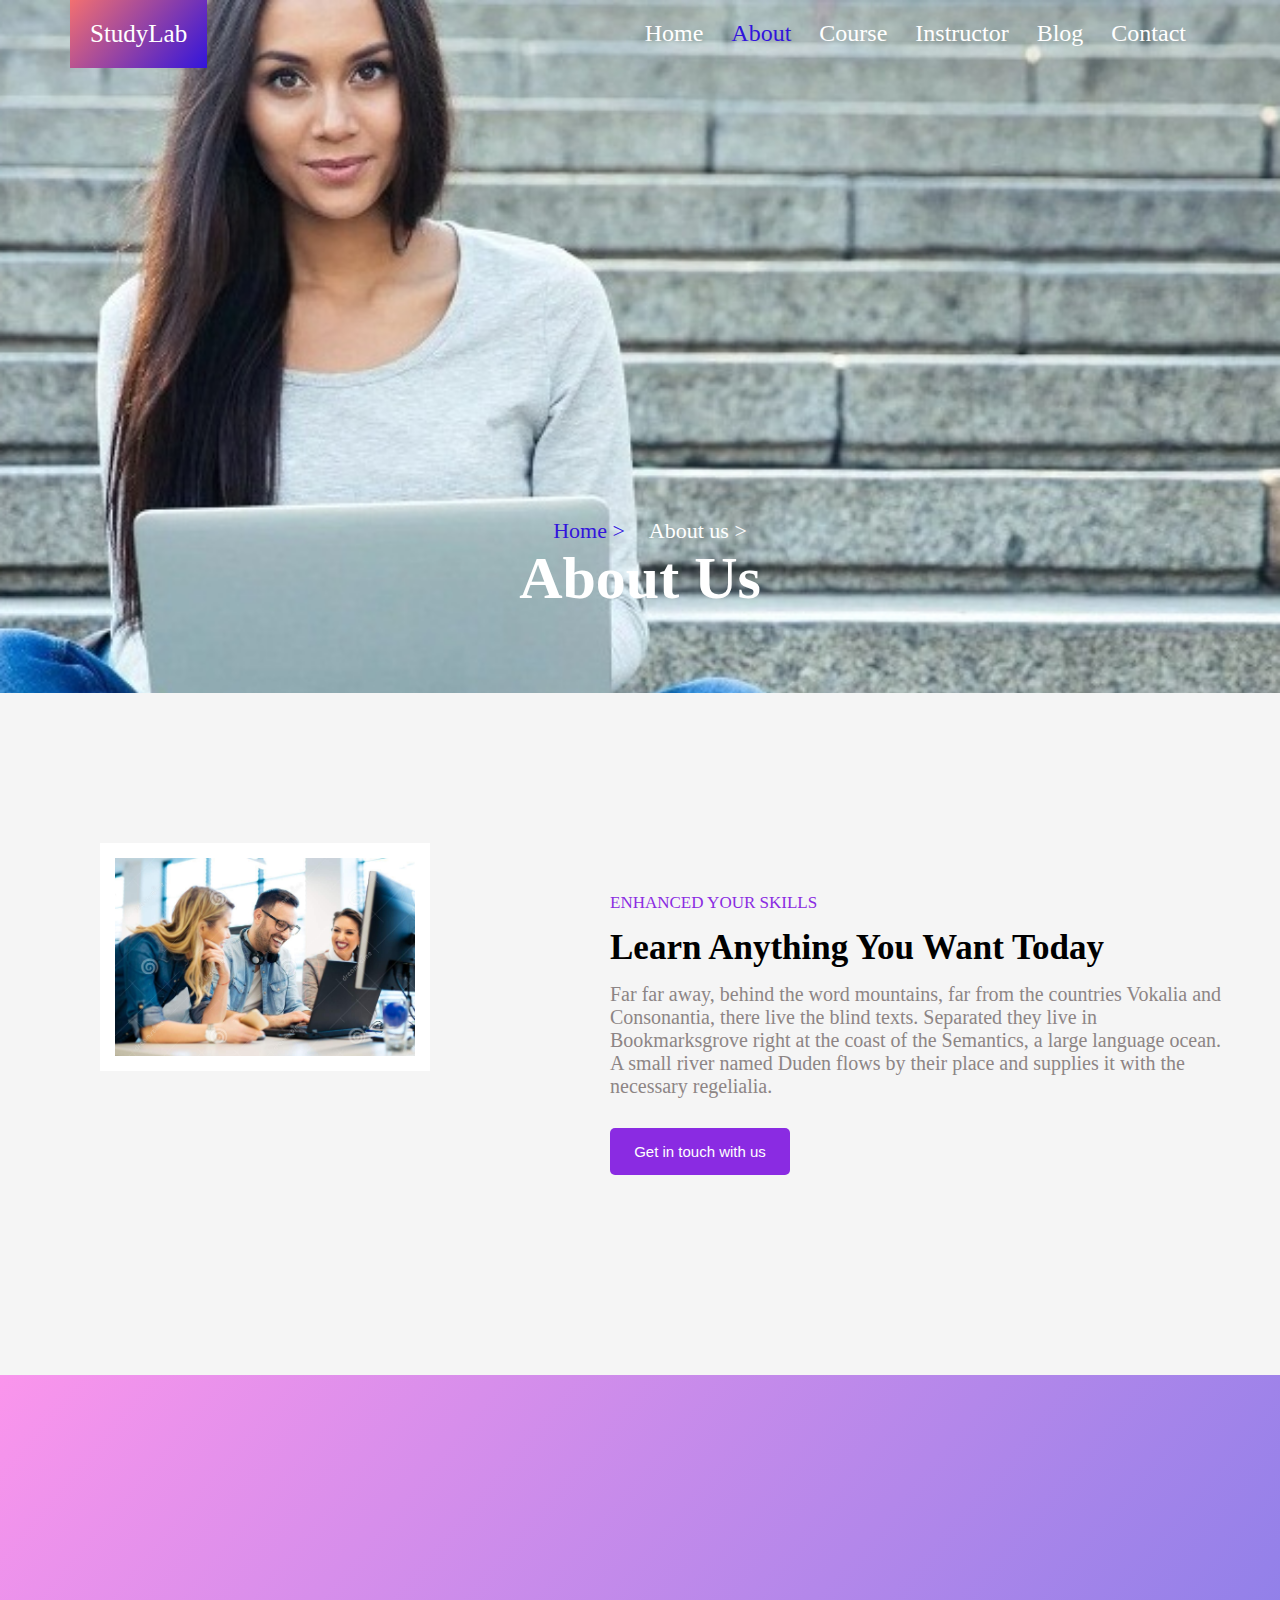
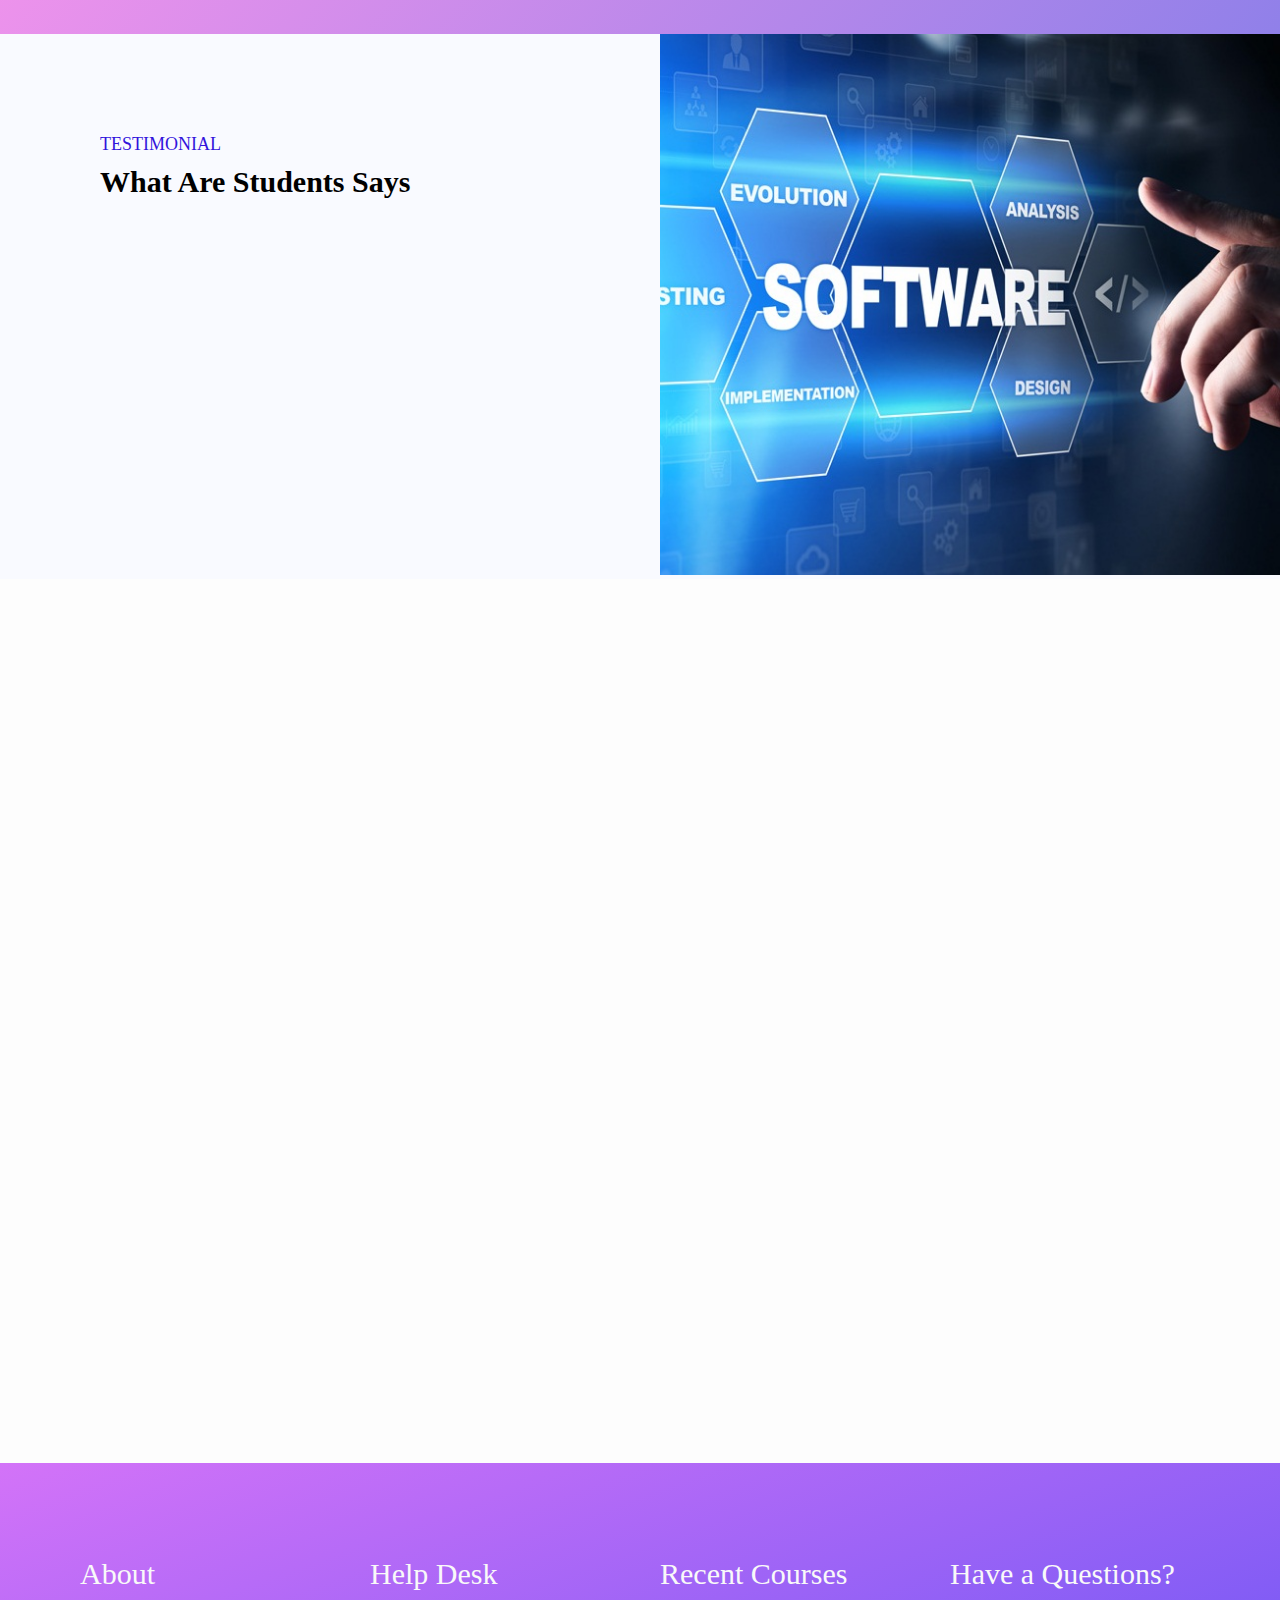
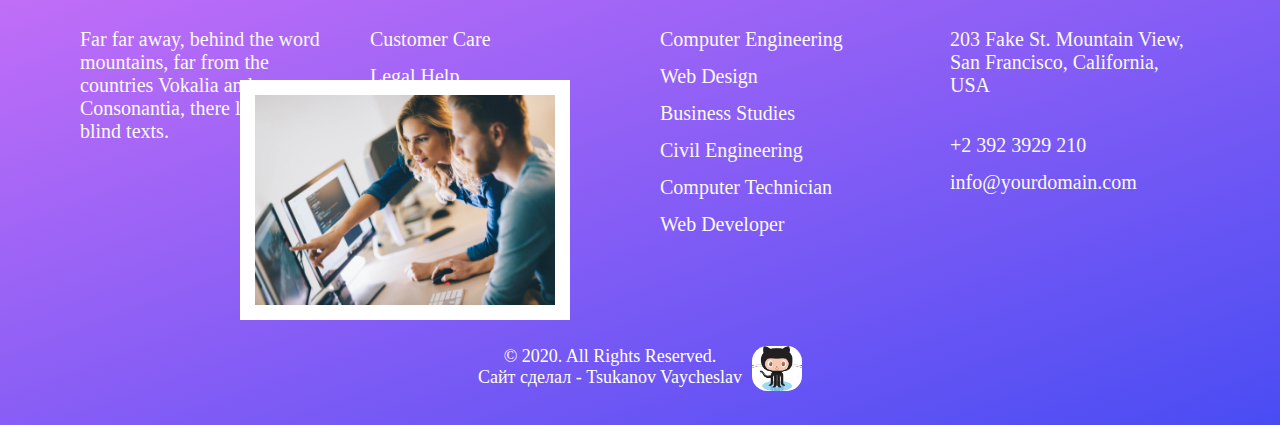
==== About.html @ 478b50ed "Added new sites" ====
<!DOCTYPE html>
<html lang="en" dir="ltr">
	<head>
		<meta charset="utf-8">
		<link href="https://fonts.googleapis.com/css2?family=Fahkwang&family=Roboto&display=swap" rel="stylesheet">
		<link rel="shortcut icon" href="img/SL-logo.png"><!-- icon -->
		<link rel="stylesheet" href="css/animate.min.css">
		<link rel="stylesheet" href="CSS/style.css">
		<title>Сайт - About</title>
	</head>

	<body>
	<main class="container">
		<section class="logo_header">
			<p class="logoStudyLab">StudyLab</p>
			<div class="a_menu">
				<a href="index.html">Home</a>
				<a class="a_menu-home" href="About.html">About</a>
				<a href="#">Course</a>
				<a href="Instructor/instructor.html">Instructor</a>
				<a href="Our Blog.html">Blog</a>
				<a href="Contact.html">Contact</a>
			</div>
		</section>

		<header>
			<div class="logoUs wow fadeInUp"  data-wow-delay="0.1s">
				<div class="about-logo">
					<a class="a_menu-home" href="#">Home ></a>
					<a>About us ></a>
				</div>
				<a class="aboutUs">About Us</a>
			</div>
		</header>
	




		<!-- ENHANCED YOUR SKILLS -->
		<section class="enhance-your-skills-box">
			<div class="enhance-your-skills">
				<img src="img/it1.jpg" alt="">
				<img class="enhance-your-skills-img" src="img/it2.jpg" alt="">
			</div>
			<div class="enhance-your-skills-info wow fadeInUp"  data-wow-delay="0.1s">
				<p class="enhance-your-skills-logo-p">ENHANCED YOUR SKILLS</p>
				<p class="enhance-your-skills-info-bold">Learn Anything You Want Today</p>
				<p class="enhance-your-skills-info-p">Far far away, behind the word mountains, far from the countries Vokalia and Consonantia, there live the blind texts. Separated they live in Bookmarksgrove right at the coast of the Semantics, a large language ocean. A small river named Duden flows by their place and supplies it with the necessary regelialia.</p>
				<button class="enhance-your-skills-butt">Get in touch with us</button>
			</div>
		</section>

		<!-- IT-sphere-information -->
		<section class="IT-sphere-information">
			<div class="wow fadeInUp"  data-wow-delay="0.1s">
				<p class="IT-sphere-information-pBold">400</p>
				<p class="IT-sphere-information-pBold2">ONLINE COURSES</p>
			</div>
			<div class="wow fadeInUp"  data-wow-delay="0.3s">
				<p class="IT-sphere-information-pBold">4,500</p>
				<p class="IT-sphere-information-pBold2">STUDENTS ENROLLED</p>
			</div>
			<div class="wow fadeInUp"  data-wow-delay="0.5s">
				<p class="IT-sphere-information-pBold">1,200</p>
				<p class="IT-sphere-information-pBold2">EXPERTS INSTRUCTORS</p>
			</div>
			<div class="wow fadeInUp"  data-wow-delay="0.7s">
				<p class="IT-sphere-information-pBold">300</p>
				<p class="IT-sphere-information-pBold2">HOURS CONTENT</p>
			</div>
		</section>

		<!-- TESTIMONIAL -->
		<section class="what-Are-Students-Says-box">
			<div class="what-Are-Students-Says1">
				<p class="IT-sphere1">TESTIMONIAL</p>
				<p class="IT-sphere2">What Are Students Says</p>
			</div>
			<div class="what-Are-Students-Says2">
				<img src="img/software.png" alt="software">
			</div>
		</section>

		<!-- <section class="WELCOME-img-box">
			<div class="WELCOME-img">
				<img class="WELCOME-img-big" src="img/WELCOME-img.png" alt="WELCOME-img">
				<img class="WELCOME-img-mini" src="img/WELCOME-img-mini.png" alt="WELCOME-img">
				
				<div class="WELCOME-block-p">
					<p class="WELCOME-block-p-bold">WE ARE STUDYLAB AN ONLINE LEARNING CENTER</p>
					<p>We can manage your dream building A small river named Duden flows by their place</p>
					<button class="Enroll-New">Enroll New</button>
				</div>
			</div>
		</section> -->

		<!-- WELCOME TO STUDYLAB -->
		<section class="welcome-to-studylab-box"> 
			<div class="welcome-to-studylab studylab1 wow fadeInUp"  data-wow-delay="0.1s">
				<p class="IT-sphere1">WELCOME TO STUDYLAB</p>
				<p class="IT-sphere2">We Are StudyLab An Online Learning Center</p>
				
				<p class="color-p study-p">A small river named Duden flows by their place and supplies it with the necessary regelialia. It is a paradisematic country, in which roasted parts of sentences fly into your mouth.</p>
				<p class="color-p study-p">Far far away, behind the word mountains, far from the countries Vokalia and Consonantia, there live the blind texts. Separated they live in Bookmarksgrove right at the coast of the Semantics, a large language ocean.</p>
				 
				<div class="welcome-to-studylab-img-p">
					<img src="img/it2.jpg" alt="">
					<p>Learn anything from StudyLab, Watch video</p>
				</div>
			</div>
			<div class="welcome-to-studylab-cards">
				<div class="studylab-card wow fadeInUp"  data-wow-delay="0.2s">
					<img src="img/studylab-card-icon1.png" alt="">
					<p class="studylab-card-bold">Top Quality Content</p>
					<p class="studylab-card-p">A small river named Duden flows by their place and supplies</p>
				</div>
				<div class="studylab-card wow fadeInUp"  data-wow-delay="0.2s">
					<img src="img/studylab-card-icon2.png" alt="">
					<p class="studylab-card-bold">Highly Skilled Instructor</p>
					<p class="studylab-card-p">A small river named Duden flows by their place and supplies</p>
				</div>
				<div class="studylab-card wow fadeInUp"  data-wow-delay="0.4s">
					<img src="img/studylab-card-icon3.png" alt="">
					<p class="studylab-card-bold">World Class & Quiz</p>
					<p class="studylab-card-p">A small river named Duden flows by their place and supplies</p>
				</div>
				<div class="studylab-card wow fadeInUp"  data-wow-delay="0.4s">
					<img src="img/studylab-card-icon4.png" alt="">
					<p class="studylab-card-bold">Get Certified</p>
					<p class="studylab-card-p">A small river named Duden flows by their place and supplies</p>
				</div>
			</div>
		</section>

		<footer>
			<section class="footer-box">
				<div class="footer-box-menu">
					<p class="footer-menu-text">About</p><br>
					<p>Far far away, behind the word mountains, far from the countries Vokalia and Consonantia, there live the blind texts.</p>
					<div class="social-links">
						<a href="#" class="social-link wow fadeInUp"  data-wow-delay="0.1s"><img src="img/twitter.svg" alt="twitter"></a>
						<a href="#" class="social-link wow fadeInUp"  data-wow-delay="0.2s" target="_blank"><img src="img/facebook.svg" alt="fb"></a>
						<a href="#" class="social-link wow fadeInUp"  data-wow-delay="0.3s"><img src="img/instagram.svg" alt="instagram"></a>
					</div>
				</div>
				<div class="footer-box-menu">
					<p class="footer-menu-text">Help Desk</p><br>
					<a href="#"><p>Customer Care</p></a>
					<a href="#"><p>Legal Help</p></a>
					<a href="#"><p>Services</p></a>
					<a href="#"><p>Privacy and Policy</p></a>
					<a href="#"><p>Refund Policy</p></a>
					<a href="#"><p>Call Us</p></a>
				</div>

				<div class="footer-box-menu">
					<p class="footer-menu-text">Recent Courses</p><br>
					<a href="#"><p>Computer Engineering</p></a>
					<a href="#"><p>Web Design</p></a>
					<a href="#"><p>Business Studies</p></a>
					<a href="#"><p>Civil Engineering</p></a>
					<a href="#"><p>Computer Technician</p></a>
					<a href="#"><p>Web Developer</p></a>
				</div>
			
				<div class="footer-box-menu">
					<p class="footer-menu-text">Have a Questions?</p><br>
					<p>203 Fake St. Mountain View, San Francisco, California, USA</p><br>
					<a href="#"><p>+2 392 3929 210</p></a>
					<a href="#"><p>info@yourdomain.com</p></a>
				</div>
			</section>
			
			<div class="foot">
                <p>
                        © 2020. All Rights Reserved. <br> Сайт сделал - Tsukanov Vaycheslav
                </p>
                <a href="https://github.com/TsukanovVaycheslav/Website-Software-StudyLab.git" target="_blank" title="Cсылка на GitHub">
                    <img src="img/GitHub.png" alt="GitHub" width="50px">
                </a>
            </div>
		</footer> 
	</main>	
	<script src="wow.min.js"></script>
	<script>
		new WOW().init();
	</script>
	 


	</body>
</html>
---- CSS/style.css ----
* {
  margin: 0px;
  padding: 0px;
}
/* --- About, Course, Instructor, Blog, Contact--- */
header {
  text-align: center;
}

.logoUs {
  margin: auto;
  padding: 450px 0px 80px 0px;
}
.about-logo a{
  font-size: 22px;
  margin-left: 20px;
}

.aboutUs {
  font-size: 60px;
  font-weight: 800;
}

.toggle-box {
  padding: 100px 0px 0px 0px;
}

.toggle-p-color {
  background: rgb(97, 97, 235) !important;
  color: #fff;
}
.toggle p{
  text-align: center;
  transition: 0.5s;
}
.toggle p:hover {
  background: linear-gradient(130deg, #f37070, #3214dc); /*градиент*/
  color: #fff;
  cursor: pointer;
}
.toggle p{
  width: 20px;
  font-size: 18px;
  padding: 10px;
  border-radius:  50%;
  display: inline-block;
  background: rgb(248, 248, 248);
  border: solid 2px #e9e5e5;
}
/* ----------------------------- */


body {
  margin: 0px;
  padding: 0px;
  background: url(logo.jpg) no-repeat center center fixed;
  -webkit-background-size: cover;
  -moz-background-size: cover;
  -o-background-size: cover;
  background-size: cover;
}

.container {
  max-width: 1500px;
  margin: auto;
}

h1 {
  font-size: 70px;
  font-family: 'Fahkwang', sans-serif;
  font-family: 'Roboto', sans-serif;
}
a {
  text-decoration: none;
  color: #fff;
}
b {
  font-size: 20px;
}

.color-p {
  color: #8d8585;
}

.logoStudyLab {
  padding: 30px;
  font-size: 28px;
  background: linear-gradient(130deg, #f37070, #3214dc); /*градиент*/
  color: #fff;
}

.a_menu {
  margin-top: 20px;
}
.a_menu a { 
  font-size: 27px;
  margin-right: 20px;
  color: #fff;
}

.a_menu-home {
  color: #3214dc !important;
}
.a_menu-home:hover {
  color: #fff !important;
}
.logo_header {
  margin: 0px 70px;
  display: flex;
  justify-content: space-between;
  /* position: fixed; */
}

header {
  display: flex;
  justify-content: space-between;
  color: #fff;
  margin: 0px 70px;
}

.header-info {
  margin-top: 70px;
  text-align: left;
}

.header-p {
  font-size: 30px;
  font-family: 'Fahkwang', sans-serif;
  font-family: 'Roboto', sans-serif;
  padding: 22px 0px;
}

button { 
  padding: 18px;
  width: 140px;
  font-size: 18px;
  border-radius: 5px;
  border: 0;
  cursor: pointer;
}

.Our-Course-butt {
  background: #3214dc;
  color: #fff;
}


.form-to-fill {
  border-radius: 20px;
  background: #Fff;
  width: 35%;
  padding: 50px;
  box-shadow: 0 0 10px rgba(70, 66, 66, 0.5);
}


.Register-Now {
  color: #3214dc !important;
  font-size: 25px;
  padding: 15px;
  font-family: sans-serif;
}
.form-to-fill-mini p {
  color: #b9a5a5;
  padding-top: 20px;
}

.input {
  padding: 20px 10px;
  width: 80%;
  border-radius: 20px;
  border: 0;
  font-size: 18px;
}

.link-p {
  font-size: 20px; 
  display: flex;
}
.entrance-btn {
  background: #3214dc;
  color: #fff;
  padding: 20px;
  border-radius: 20px;
  margin-top: 15px;
  cursor: pointer;
  font-size: 20px;
}



/* ---Browse Online Course Category---------- */
.IT-sphere-box {
  padding: 140px 0px;
  background: #fff;
  text-align: center;
  color: #000;
}
.IT-sphere1 {
  font-size: 25px;
  color: #3214dc;
}
.IT-sphere2 { 
  font-size: 40px;
  font-weight: bold;
  padding-top: 10px;
}

.IT-sphere-img {
  display: flex;
  justify-content: space-around;

  /* flex-direction: row;
  flex-wrap: wrap; */
}

.IT-sphere-img img{
  width: 220px;
  border-radius: 50%;
  padding: 80px 0px;
}


.See-All-Course-btn {
  background: #f006e4;
  color: #fff;
  font-size: 25px;
  width: 230px;
  cursor: pointer;
}

/* ----Pick Your Course--------- */
.IT-sphere-box-cards {
  padding: 100px 0px;
  background:#f9faff;
  text-align: center;
  color: #000;
}
.sphere-cards {
  margin-top: 50px;
  display: flex;
  justify-content: space-around;
 
  flex-direction: row;
  flex-wrap: wrap;
}
.IT-sphere-card {
  margin: 20px;
  width: 450px;
  background: rgb(255, 255, 255);
  box-shadow: 0 0 10px rgba(129, 118, 118, 0.5);
  cursor: pointer;
}
.IT-sphere-card img {
  width: 450px;
  height: 300px;
}
.Software-p { 
  color: rgb(255, 255, 255);
  margin-top: -45px !important;
  margin-left: 25px !important;
  font-size: 40px !important;
}
.IT-sphere-card p {
  margin: 40px 10px;
  font-size: 40px;
  text-align: left;
}
.IT-sphere-card-p {
  font-size: 25px !important;
  margin: 20px 10px;
  color: #8d8585;
}

.IT-sphere-price {
  display: flex;
  justify-content: space-between;
  padding: 0px 20px;
}
/* -------IT-sphere-information-- */
.IT-sphere-information {
  padding-top: 100px;
  padding-bottom: 100px;
  display: flex;
  justify-content: space-around;

  flex-direction: row;
  flex-wrap: wrap;

  background: linear-gradient(130deg, #fa95ec, #9080e9); /* градиент */
}

.IT-sphere-information-pBold {
  font-size: 55px;
  font-weight: bold;
  color: #fff;
}

.IT-sphere-information-pBold2 {
  font-size: 25px;
  font-weight: bold;
  color: #fff;
  padding-top: 10px;
}
/* -------------------- */

/* ------enhance your skills-------------- */
.enhance-your-skills-box {
  padding: 150px 50px 340px 100px;
  display: flex;
  justify-content: space-between;
  background: whitesmoke;
  /* flex-direction: row;
  flex-wrap: wrap; */
}
.enhance-your-skills img {
  width: 500px;
  border: solid 15px #fff;
}

.enhance-your-skills-img {
  position: absolute;
  left: 15pc;
  right: 0;
  top: 255pc;
  bottom: 0;
}

.enhance-your-skills-info {
  padding: 80px 0px 0px 180px;
}

.enhance-your-skills-logo-p {
  color: blueviolet; 
  font-size: 30px;
}

.enhance-your-skills-info-bold {
  font-weight: bold;
  font-size: 45px;
  padding: 15px 0px;
}
.enhance-your-skills-info-p {
  color: #8d8585;
  font-size: 30px;
}

.enhance-your-skills-butt {
  margin-top: 70px;
  background: blueviolet;
  width: 280px;
  color: #fff;
  font-size: 25px;
}

/* -------what-Are-Students-Says------/////------- */
.what-Are-Students-Says-box {
  display: flex;
  justify-content: space-between;
  background: #f9faff;
  /* flex-direction: row;
  flex-wrap: wrap; */
}

.what-Are-Students-Says1  {
  width: 50%;
  padding: 100px 50px 0px 100px;
}

.what-Are-Students-Says2  {
  width: 50%;
  text-align: right;

}

.what-Are-Students-Says2 img {
  width: 620px;
}

/* -------welcome-to-studylab------------- */
.WELCOME-img-box {
  background: rgb(253, 253, 253);
  padding: 100px 50px 0px 50px;
}
.WELCOME-img { 
  text-align: center;
  width: 100%; 
}
.WELCOME-img img {
  margin: auto;
}


.WELCOME-img-big {
  display: block;
}

.WELCOME-img-mini {
  display: none;
}

.WELCOME-block-p-bold { 
  font-weight: bold;
  font-size: 25px;
  padding-bottom: 10px;
}

.WELCOME-block-p { border: solid 3px rgb(37, 255, 30);
  font-size: 25px;
  color: #fff;
  position: absolute;
  top: 340pc;
  left: 21pc;
}
.Enroll-New {
  margin-top: 20px;
  background: cornflowerblue;
  color: #fff;
  width: 200px;
  font-size: 25px;
}

.welcome-to-studylab-box {
  padding: 150px 50px 100px 50px;
  display: flex;
  justify-content: space-between;
  background: rgb(253, 253, 253);
  /* flex-direction: row;
  flex-wrap: wrap; */
}

.welcome-to-studylab {
  width: 50%;
}
.studylab1 {
  padding-top: 70px;
}
.study-p {
  margin-top: 15px;
  font-size: 28px;
}

.welcome-to-studylab-img-p {
  display: flex;
  margin-top: 30px;
}
.welcome-to-studylab-img-p img {
  width: 200px;
}
.welcome-to-studylab-img-p p { 
  margin-top: 35px;
  font-size: 30px;
  margin-left: 30px;
}

.welcome-to-studylab-cards {
  width: 60%;
  padding-left: 30px;
  display: flex;
  justify-content: space-between;
  flex-direction: row;
  flex-wrap: wrap;
}

.studylab-card {
  margin-bottom: 20px;
  padding: 20px;
  width: 35%;
  background: #fff;
  box-shadow: 0 0 5px rgba(70, 66, 66, 0.2);
}

.studylab-card img{
  width: 100px;
  border-radius: 50%;
}
.studylab-card-bold {
  font-weight: bold;
  font-size: 28px;
}
.studylab-card-p {
  padding-top: 20px;
  padding-bottom: 50px;
  font-size: 30px;
  color: #8d8585;
}

/* -----------OUR BLOG--------- */
.our-blog-text {
  padding: 10px;
  text-align: left;
}
.our-blog-text div {
  padding-left: 10px;
}
.our-blog {
  font-size: 30px !important;
  color: #b9a5a5;
}
.our-blog-Read-more {
  margin-bottom: 20px;
  width: 200px;
  font-size: 25px;
  background: violet;
  color: #f9faff;
}

/* -------------- */
/* footer */
footer {

  background: linear-gradient(160deg, #d373f8, #494cf3); /*градиент*/
}
.footer-box { 
  padding: 80px;
  display: flex;
  justify-content: space-between;
  /* flex-direction: row;
  flex-wrap: wrap; */
  color: #f7f7f7;
}

.footer-box-menu {
  font-size: 30px;
  width: 250px;
  /* display: flex;
  justify-content: space-between; */
  flex-direction: row;
  flex-wrap: wrap;
}

.social-links {
  padding-top: 30px;
}

.social-link {
  padding: 25px;
  border-radius: 50%;
  background: #17a2b8;
}
.footer-menu-text {
  font-size: 25px;
  color: #fff;
}

.footer-box-menu p {
  margin-top: 20px;
}


.foot  {
  text-align: center;
  display: flex;
  justify-content: center;
  /* background: #000; */
  padding: 30px;
  color: #fff;
}
.foot p {
  font-size: 25px;
}
.foot a img {
  border-radius: 15px;
  margin-left: 20px;
}


/* ------------------------------ */





@media(max-width: 1300px) {
  .container {
    max-width: 1300px;
    margin: auto;
  }
  
h1 {
  font-size: 40px;
  font-family: 'Fahkwang', sans-serif;
  font-family: 'Roboto', sans-serif;
}

b {
  font-size: 20px;
}


.logoStudyLab {
  padding: 20px;
  font-size: 25px;
  background: linear-gradient(130deg, #f37070, #3214dc); /*градиент*/
  color: #fff;
}

.a_menu {
  margin-top: 20px;
}
.a_menu a {
  font-size: 24px;
  margin-right: 24px;
  color: #fff;
}

.logo_header { 
  margin: 0px 70px;
  display: flex;
  justify-content: space-between;
  /* position: fixed; */
}

header {
  display: flex;
  justify-content: space-between;
  color: #fff;
  margin: 0px 70px;
}

.header-info {
  margin-top: 100px;
}

.header-p {
  font-size: 20px;
  font-family: 'Fahkwang', sans-serif;
  font-family: 'Roboto', sans-serif;
  padding: 20px 20px 0px 0px;
}

button { 
  padding: 15px;
  width: 120px;
  font-size: 15px;
  border-radius: 5px;
  border: 0;
  cursor: pointer;
}

.Our-Course-butt {
  margin-top: 20px;
  background: #3214dc;
  color: #fff;
}

.entrance-btn {
  padding: 15px;
  margin: 40px 0px 30px 0px;
}

.form-to-fill { 
  margin-top: 30px;
  border-radius: 20px;
  background: #Fff;
  width: 35%;
  padding: 20px;
  box-shadow: 0 0 10px rgba(70, 66, 66, 0.5);
}

.input {
  font-size: 15px;
}
.form-to-fill-mini p {
  color: #b9a5a5;
  padding-top: 10px;
}

/* ------------------- */

/* ---Browse Online Course Category---------- */
.IT-sphere-box { 
  padding: 140px 0px; 
  background: #fff;
  text-align: center;
  color: #000;
}
.IT-sphere1 {
  font-size: 18px;
  color: #3214dc;
}
.IT-sphere2 { 
  font-size: 30px;
  font-weight: bold;
  padding-top: 10px;
}

.IT-sphere-img {
  display: flex;
  justify-content: space-around;

  /* flex-direction: row;
  flex-wrap: wrap; */
}

.IT-sphere-img img{
  width: 180px;
  border-radius: 50%;
  padding: 80px 0px;
}


.See-All-Course-btn {
  background: #f006e4;
  color: #fff;
  font-size: 20px;
  width: 200px;
  cursor: pointer;
}

/* ----Pick Your Course--------- */
.IT-sphere-box-cards {
  padding: 80px 0px;
  background:#f9faff;
  text-align: center;
  color: #000;
}
.sphere-cards {
  margin-top: 50px;
  display: flex;
  justify-content: space-around;
 
  flex-direction: row;
  flex-wrap: wrap;
}
.IT-sphere-card {
  margin: 20px;
  width: 350px;
  background: rgb(255, 255, 255);
  box-shadow: 0 0 10px rgba(129, 118, 118, 0.5);
  cursor: pointer;
}
.IT-sphere-card img {
  width: 350px;
  height: 200px;
}
.Software-p { 
  color: rgb(255, 255, 255);
  margin-top: -35px !important;
  margin-left: 25px !important;
  font-size: 30px !important;
}
.IT-sphere-card p {
  margin: 20px 10px;
  font-size: 20px;
  text-align: left;
}
.IT-sphere-card-p {
  font-size: 14px !important;
  margin: 10px;
  color: #8d8585; 
}

.IT-sphere-price {
  display: flex;
  justify-content: space-between;
  padding: 0px 20px;
  
}
.IT-sphere-price p {
  font-size: 20px;
}

/* -------IT-sphere-information-- */
.IT-sphere-information {
  padding: 100px 50px 100px 50px;
  display: flex;
  justify-content: space-around;

  flex-direction: row;
  flex-wrap: wrap;

  background: linear-gradient(130deg, #fa95ec, #9080e9); /* градиент */
}

.IT-sphere-information-pBold {
  font-size: 25px;
  font-weight: bold;
  color: #fff;
}

.IT-sphere-information-pBold2 {
  font-size: 18px;
  font-weight: bold;
  color: #fff;
  padding-top: 10px;
}
/* -------------------- */

/* ------enhance your skills-------------- */
.enhance-your-skills-box {
  padding: 150px 50px 200px 100px;
  display: flex;
  justify-content: space-between;
  background: whitesmoke;
  /* flex-direction: row;
  flex-wrap: wrap; */
}
.enhance-your-skills img {
  width: 300px;
  border: solid 15px #fff;
}

.enhance-your-skills-img {
  position: absolute;
  left: 15pc;
  right: 0;
  top: 205pc;
  bottom: 0;
}

.enhance-your-skills-info {
  padding: 50px 0px 0px 180px;
}

.enhance-your-skills-logo-p {
  color: blueviolet; 
  font-size: 17px;
}

.enhance-your-skills-info-bold {
  font-weight: bold;
  font-size: 35px;
  padding: 15px 0px;
}
.enhance-your-skills-info-p {
  color: #8d8585;
  font-size: 20px;
}

.enhance-your-skills-butt {
  margin-top: 30px;
  background: blueviolet;
  width: 180px;
  color: #fff;
  font-size: 15px;
}

/* -------what-Are-Students-Says-------///////------ */
.what-Are-Students-Says-box {
  display: flex;
  justify-content: space-between;
  background: #f9faff;
  /* flex-direction: row;
  flex-wrap: wrap; */
}

.what-Are-Students-Says1  {
  width: 50%;
  padding: 100px 50px 0px 100px;
}

.what-Are-Students-Says2  {
  width: 50%;
  text-align: right;

}

.what-Are-Students-Says2 img {
  width: 620px;
}
/* ////////////// */


/* -------welcome-to-studylab------------- */
.WELCOME-img-box {
  background: rgb(253, 253, 253);
  padding: 100px 50px 0px 50px;
}
.WELCOME-img { 
  text-align: center;
  width: 100%;
}

.WELCOME-img-big {
  display: block;
}

.WELCOME-img-mini {
  display: none;
}

.WELCOME-block-p-bold { 
  font-weight: bold;
  font-size: 20px;
  padding-bottom: 10px;
}

.WELCOME-block-p {border: solid 3px rgb(225, 228, 46);
  font-size: 20px;
  color: #fff;
  position: absolute;
  top: 272pc;
  left: 19pc;
}
.Enroll-New {
  margin-top: 20px;
  background: cornflowerblue;
  color: #fff;
  width: 180px;
  font-size: 15px;
}

.welcome-to-studylab-box {
  padding: 150px 50px 100px 50px;
  display: flex;
  justify-content: space-between;
  background: rgb(253, 253, 253);
  /* flex-direction: row;
  flex-wrap: wrap; */
}

.welcome-to-studylab {
  width: 50%;
}
.studylab1 {
  padding-top: 70px;
}
.study-p {
  margin-top: 15px;
  font-size: 20px;
}

.welcome-to-studylab-img-p {
  display: flex;
  margin-top: 20px;
}
.welcome-to-studylab-img-p img {
  width: 150px;
}
.welcome-to-studylab-img-p p { 
  margin-top: 35px;
  font-size: 20px;
  margin-left: 30px;
}

.welcome-to-studylab-cards {
  width: 60%;
  padding-left: 30px;
  display: flex;
  justify-content: space-between;
  flex-direction: row;
  flex-wrap: wrap;
}

.studylab-card {
  margin-bottom: 40px;
  padding: 20px;
  width: 35%;
  background: #fff;
  box-shadow: 0 0 5px rgba(70, 66, 66, 0.2);
}

.studylab-card img{
  width: 50px;
  border-radius: 50%;
}
.studylab-card-bold {
  padding-top: 20px;
  font-weight: bold;
  font-size: 20px;
}
.studylab-card-p {
  padding-top: 20px;
  padding-bottom: 50px;
  font-size: 20px;
  color: #8d8585;
}

/* -----------OUR BLOG--------- */
.our-blog-text {
  padding: 20px;
  text-align: left;
}
.our-blog-text div {
  padding-left: 10px;
}
.our-blog {
  font-size: 20px !important;
  color: #b9a5a5;
}
.our-blog-Read-more {
  width: 140px;
  font-size: 15px;
  background: violet;
  color: #f9faff;
}

/* -------------- */
/* footer */
footer {
  background: linear-gradient(160deg, #d373f8, #494cf3); /*градиент*/
}
.footer-box { 
  padding: 80px;
  display: flex;
  justify-content: space-between;
  /* flex-direction: row;
  flex-wrap: wrap; */
  color: #f7f7f7;
}

.footer-box-menu {
  font-size: 20px;
  width: 250px; 
  /* display: flex;
  justify-content: space-between; */
  flex-direction: row;
  flex-wrap: wrap;
}

.social-links {
  padding-top: 30px;
}

.social-link {
  padding: 18px;
  border-radius: 50%;
  background: #17a2b8;
}
.footer-menu-text {
  font-size: 30px;
  color: #fff;
}

.footer-box-menu p {
  margin-top: 14px;
  color: #f9f9f9;
}


.foot  {
  text-align: center;
  display: flex;
  justify-content: center;
  /* background: #000; */
  padding: 30px;
  color: #fff;
}
.foot p {
  font-size: 18px;
}
.foot a img {
  border-radius: 15px;
  margin-left: 10px;
}

}


/* Мобильные устройства */
@media(max-width: 991px) {

  body {
    margin: 0px;
    padding: 0px;
    background: url(logo-mini.jpg)
    no-repeat center center fixed;
    -webkit-background-size: cover;
    -moz-background-size: cover;
    -o-background-size: cover;
    background-size: cover;
  }

  
  .container {
    max-width: 991px;
    margin: auto; 
  }
  
  h1 {
    font-size: 85px;
    font-family: 'Fahkwang', sans-serif;
    font-family: 'Roboto', sans-serif;
  }

  .logoStudyLab {
    padding: 30px;
    font-size: 28px;
    background: linear-gradient(130deg, #f37070, #3214dc); /*градиент*/
    color: #fff;
  }
  
  .a_menu { 
    display: none;
    margin-top: 20px;
  }
  
  
  header {
    /* display: flex;
    justify-content: space-between; */
    flex-direction: row;
    flex-wrap: wrap;
    width: 90%;
    color: #fff;
    margin: 0px 70px;
  }
  
  .header-info { 
    margin-top: 600px;
    margin-bottom: 600px;
  }
  
  .header-p {
    font-size: 60px;
    font-family: 'Fahkwang', sans-serif;
    font-family: 'Roboto', sans-serif;
    padding: 52px 0px;
  }
  
  button {
    margin: 100px 0px 0px 10px;
    padding: 40px;
    width: 350px;
    font-size: 45px;
    border-radius: 5px;
    border: 0;
    cursor: pointer;
  }
  
  .Our-Course-butt {
    background: #3214dc;
    color: #fff;
  }
  
  
  .form-to-fill { 
    margin-bottom: 50px;
    border-radius: 20px;
    background: #Fff;
    width: 90%;
    height: 100%;
    padding: 30px; 
    box-shadow: 0 0 10px rgba(70, 66, 66, 0.5);
  }
 
  .Register-Now {
    color: #3214dc !important;
    font-size: 75px;
    padding: 35px;
    font-family: sans-serif;
  }
  .form-to-fill-mini p {
    color: #b9a5a5;
    padding-top: 50px;
    font-size: 50px;
  }
  
  .input {
    padding: 50px 10px;
    width: 100%;
    border-radius: 40px;
    border: 0;
    font-size: 60px;
  }
  
  .link-p {
    font-size: 50px; 
    display: flex;
  }
  .entrance-btn {
    background: #3214dc;
    color: #fff;
    padding: 30px;
    border-radius: 20px;
    margin-top: 15px;
    cursor: pointer;
    font-size: 50px;
  }
  
  
  
  /* ---Browse Online Course Category---------- */
  .IT-sphere-box {
    padding: 100px 0px;
    background: #fff;
    text-align: center;
    color: #000;
  }
  .IT-sphere1 {
    font-size: 25px;
    color: #3214dc;
  }
  .IT-sphere2 { 
    font-size: 75px;
    font-weight: bold;
    padding-top: 10px;
  }
  
  .IT-sphere-img {
    /* display: flex;
    justify-content: space-around; */
  
    flex-direction: row;
    flex-wrap: wrap;
  }
  
  .IT-sphere-img img{
    width: 520px;
    border-radius: 50%;
    padding: 80px 0px;
  }
  
  
  .See-All-Course-btn {
    background: #f006e4;
    color: #fff;
    font-size: 45px;
    width: 400px;
    cursor: pointer;
  }
  
  /* ----Pick Your Course--------- */
  .IT-sphere-box-cards {
    padding: 100px 0px;
    background:#f9faff;
    text-align: center;
    color: #000;
  }
  .sphere-cards {
    margin-top: 50px;
    /* display: flex;
    justify-content: space-around; */
   
    flex-direction: row;
    flex-wrap: wrap;
  }
  .IT-sphere-card {
    margin: 20px;
    width: 750px;
    background: rgb(255, 255, 255);
    box-shadow: 0 0 10px rgba(129, 118, 118, 0.5);
    cursor: pointer;
  }
  .IT-sphere-card img {
    width: 750px;
    height: 500px;
  }
  .Software-p { 
    color: rgb(255, 255, 255);
    margin-top: -65px !important;
    margin-left: 35px !important;
    font-size: 60px !important;
  }
  .IT-sphere-card p {
    margin: 40px 10px;
    font-size: 50px;
    text-align: left;
  }
  .IT-sphere-card-p {
    font-size: 35px !important;
    margin: 20px 10px;
    color: #8d8585;
  }
  
  .IT-sphere-price {
    display: flex;
    justify-content: space-between;
    padding: 0px 20px;
  }
  /* -------IT-sphere-information-- */
  .IT-sphere-information {
    padding-top: 100px;
    padding-bottom: 100px;
    /* display: flex;
    justify-content: space-around; */
    text-align: center;
    flex-direction: row;
    flex-wrap: wrap;
  
    background: linear-gradient(130deg, #fa95ec, #9080e9); /* градиент */
  }
  .IT-sphere-information div {
    width: 600px;
    padding-top: 30px;
  }
  
  .IT-sphere-information-pBold {
    font-size: 75px;
    font-weight: bold;
    color: #fff;
  }
  
  .IT-sphere-information-pBold2 {
    font-size: 35px;
    font-weight: bold;
    color: #fff;
    padding-top: 10px;
  }
  /* -------------------- */
  
  /* ------enhance your skills-------------- */
  .enhance-your-skills-box {
    padding: 100px 50px 100px 50px;
    /* display: flex;
    justify-content: space-between; */
    background: whitesmoke; 
    flex-direction: row;
    flex-wrap: wrap;
  }
  .enhance-your-skills img {
    width: 500px;
    border: solid 15px #fff;
  }
  
  .enhance-your-skills-img {
    position: absolute;
    left: 24pc;
    right: 0;
    top: 1013pc;
    bottom: 0;
  }
  
  .enhance-your-skills-info {
    padding: 360px 0px 0px 0px;
  }
  
  .enhance-your-skills-logo-p {
    color: blueviolet; 
    font-size: 40px;
  }
  
  .enhance-your-skills-info-bold {
    font-weight: bold;
    font-size: 55px;
    padding: 15px 0px;
  }
  .enhance-your-skills-info-p {
    color: #8d8585;
    font-size: 40px;
  }
  
  .enhance-your-skills-butt {
    margin-top: 70px;
    background: blueviolet;
    width: 350px;
    color: #fff;
    font-size: 30px;
  }
  
  /* -------what-Are-Students-Says------/////------- */
  .what-Are-Students-Says-box {
    /* display: flex;
    justify-content: space-between; */
    background: #f9faff;
    flex-direction: row;
    flex-wrap: wrap;
  }
  
  .what-Are-Students-Says1  {
    width: 100%;
    padding: 100px 50px 0px 100px;
  }
  .what-Are-Students-Says1 p {
    font-size: 70px;
  }
  
  .what-Are-Students-Says2  {
    width: 0%;
    text-align: center;
  
  }
  
  .what-Are-Students-Says2 img {
    display: none;
    width: 520px;
  }
  
  /* -------welcome-to-studylab------------- */
  .WELCOME-img-box {
    background: rgb(253, 253, 253);
    padding: 100px 50px 0px 50px;
  }
  .WELCOME-img img{
    text-align: center;
    width: 100%; 
  }
  
  .WELCOME-img-big {
    display: none;
  }

  .WELCOME-img-mini {
    display: block;
  }
  .WELCOME-block-p-bold { 
    font-weight: bold;
    font-size: 25px;
    padding-bottom: 10px;
  }
  
  .WELCOME-block-p {
    width: 830px;
    font-size: 22px; border: solid 3px rgb(248, 13, 197);
    color: #fff;
    position: absolute;
    top: 1130pc;
    left: 5pc;
  }
  .Enroll-New {
    margin-top: 30px;
    background: cornflowerblue;
    color: #fff;
    width: 200px;
    font-size: 24px;
  }
  
  .welcome-to-studylab-box {
    padding: 150px 50px 100px 50px;
    /* display: flex;
    justify-content: space-between; */
    background: rgb(253, 253, 253);
    flex-direction: row;
    flex-wrap: wrap;
  }
  
  .welcome-to-studylab {
    width: 100%;
  }
  .studylab1 {
    padding-top: 70px;
  }
  .study-p {
    margin-top: 20px;
    font-size: 50px;
  }
  
  .welcome-to-studylab-img-p {
    display: flex;
    margin-top: 50px;
  }
  .welcome-to-studylab-img-p img {
    width: 250px;
  }
  .welcome-to-studylab-img-p p { 
    margin-top: 45px;
    font-size: 50px;
    margin-left: 30px;
  }
  
  .welcome-to-studylab-cards {
    width: 100%;
    padding-left: 0px;
    /* display: flex;
    justify-content: space-between; */
    flex-direction: row;
    flex-wrap: wrap;
  }
  
  .studylab-card {
    margin: 50px 0px 50px 0px;
    padding: 20px;
    width: 100%;
    background: #fff;
    box-shadow: 0 0 5px rgba(70, 66, 66, 0.2);
  }
  
  .studylab-card img{
    width: 150px;
    border-radius: 50%;
  }
  .studylab-card-bold {
    font-weight: bold;
    font-size: 50px;
  }
  .studylab-card-p {
    padding-top: 30px;
    padding-bottom: 50px;
    font-size: 50px;
    color: #8d8585; 
  }
  
  /* -----------OUR BLOG--------- */
  .our-blog-text {
    padding: 10px;
    text-align: left;
  }
  .our-blog-text div {
    padding-left: 10px; 
  }
  .our-blog {
    font-size: 60px !important;
    color: #b9a5a5;
  }
  .our-blog-Read-more {
    margin: auto;
    margin-bottom: 20px;
    width: 400px;
    font-size: 40px;
    background: violet;
    color: #f9faff;
  }
  
  /* -------------- */
  /* footer */
  footer {
  
    background: linear-gradient(160deg, #d373f8, #494cf3); /*градиент*/
  }
  .footer-box {
    padding: 80px;
    display: flex;
    justify-content: space-between;
    flex-direction: row;
    flex-wrap: wrap;
    color: #f7f7f7;
  }
  
  .footer-menu-text {
    font-size: 60px;
    color: #fff;
  }

  .footer-box-menu {
    margin-top: 80px;
    font-size: 40px;
    width: 650px;
    /* display: flex;
    justify-content: space-between; */
    flex-direction: row;
    flex-wrap: wrap;
  }
  
  .social-links {
    padding-top: 30px;
  }
  
  .social-link {
    padding: 25px;
    border-radius: 50%;
    background: #17a2b8;
  }

  
  .foot  {
    text-align: center;
    display: flex;
    justify-content: center;
    /* background: #000; */
    padding: 30px;
    color: #fff;
  }
  .foot p {
    font-size: 35px;
  }
  .foot a img {
    border-radius: 15px;
    margin-left: 25px;
    width: 90px;
  }
  

}
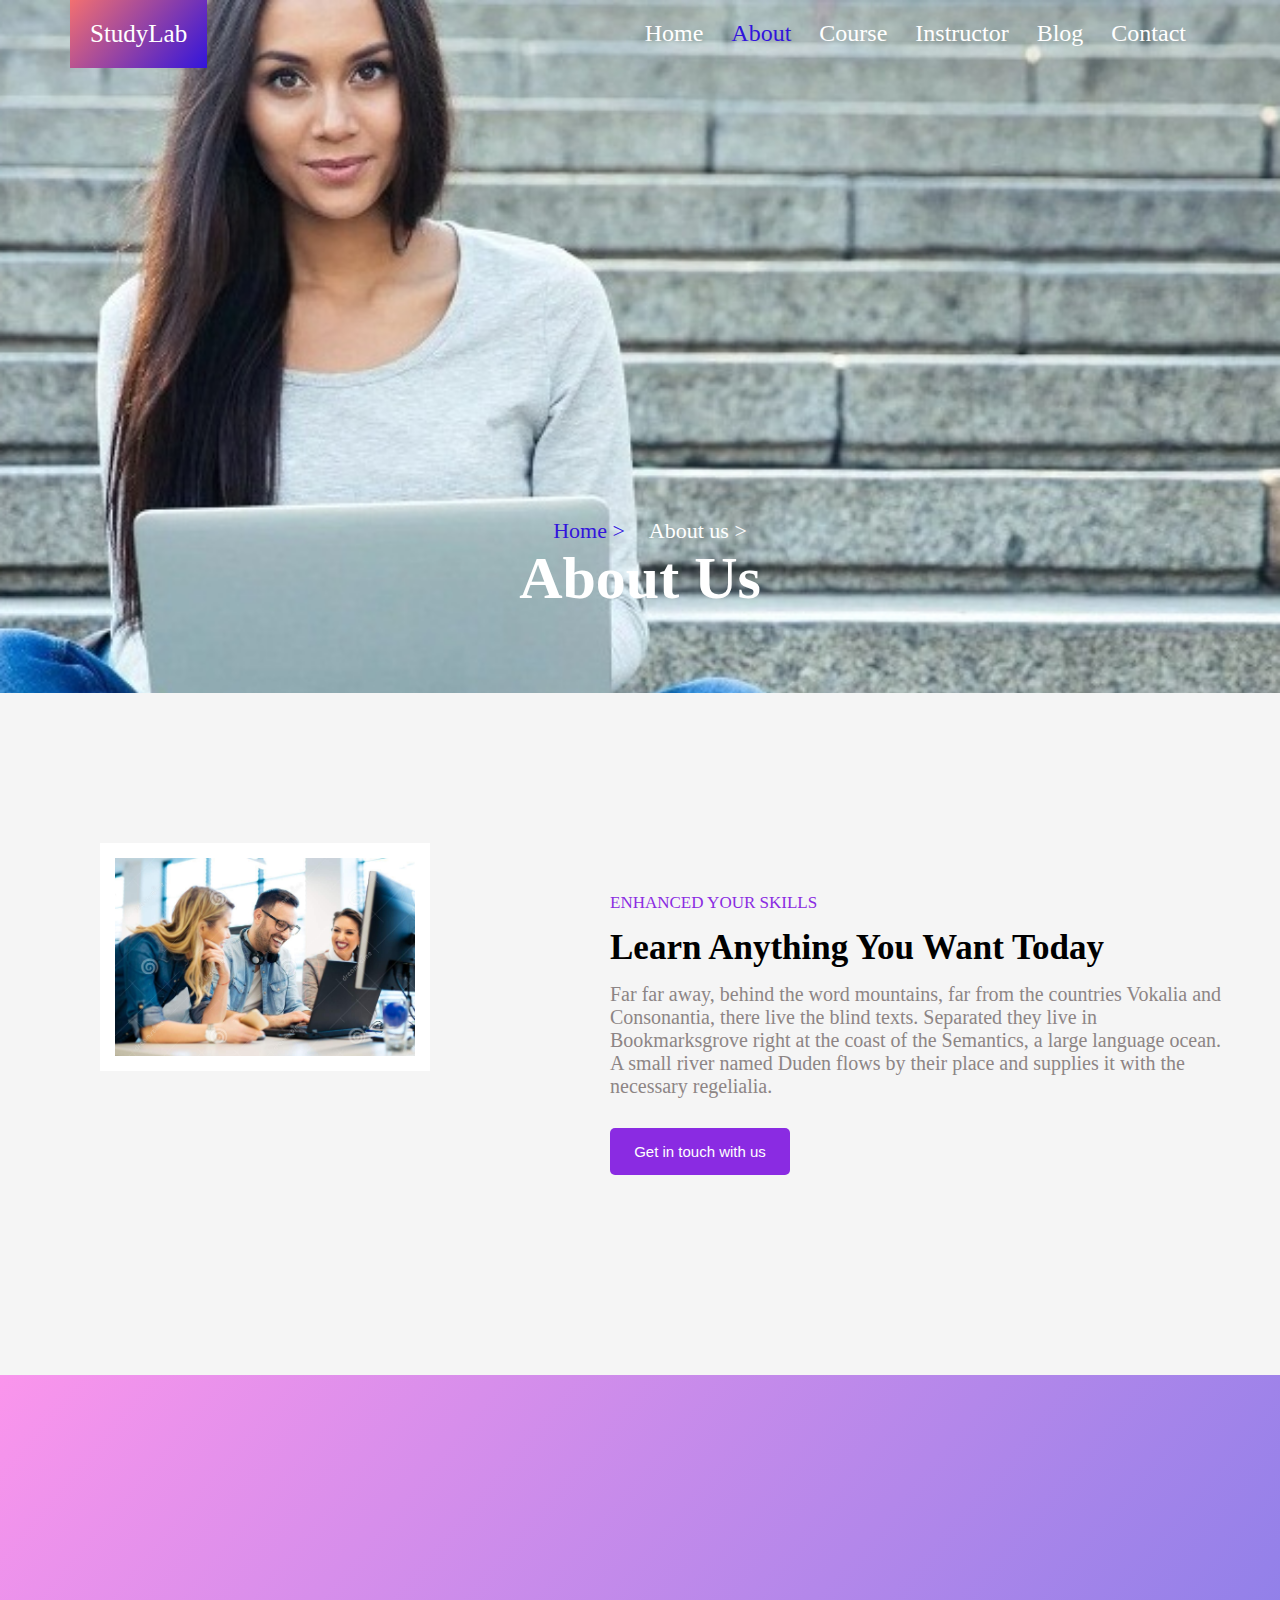
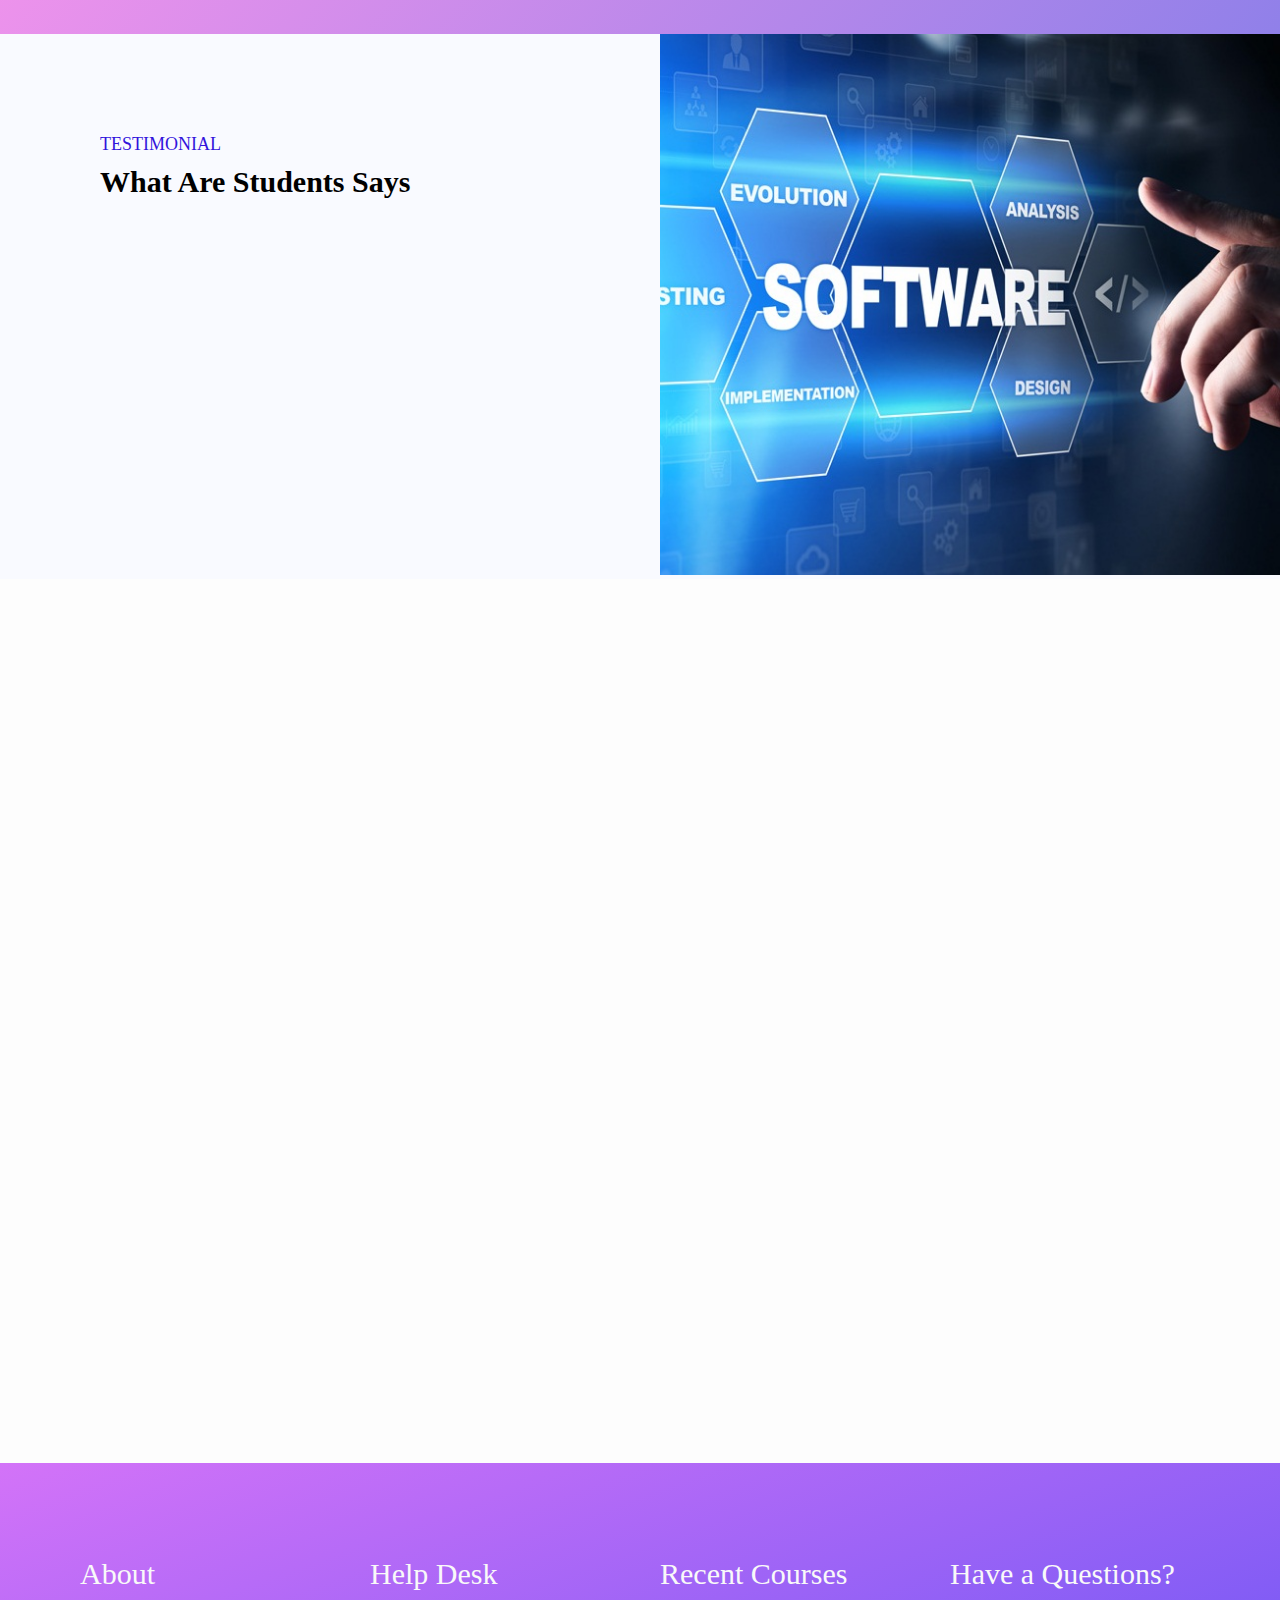
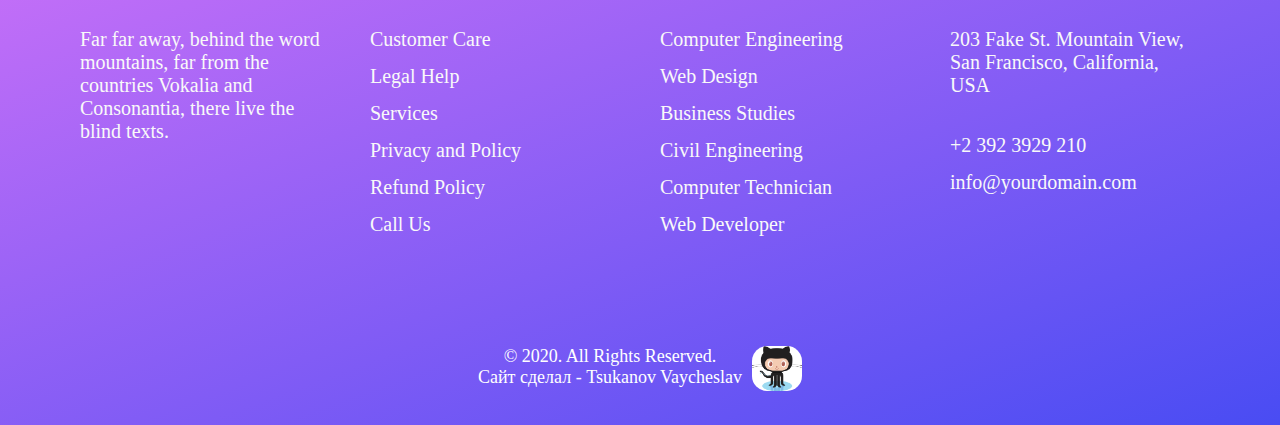
==== commit 8ec329f6: "Add files via upload" ====
--- a/About.html
+++ b/About.html
@@ -41,7 +41,7 @@
 		<section class="enhance-your-skills-box">
 			<div class="enhance-your-skills">
 				<img src="img/it1.jpg" alt="">
-				<img class="enhance-your-skills-img" src="img/it2.jpg" alt="">
+				<!-- <img class="enhance-your-skills-img" src="img/it2.jpg" alt=""> -->
 			</div>
 			<div class="enhance-your-skills-info wow fadeInUp"  data-wow-delay="0.1s">
 				<p class="enhance-your-skills-logo-p">ENHANCED YOUR SKILLS</p>
--- a/CSS/style.css
+++ b/CSS/style.css
@@ -1,1554 +1,1554 @@
-* {
-  margin: 0px;
-  padding: 0px;
-}
-/* --- About, Course, Instructor, Blog, Contact--- */
-header {
-  text-align: center;
-}
-
-.logoUs {
-  margin: auto;
-  padding: 450px 0px 80px 0px;
-}
-.about-logo a{
-  font-size: 22px;
-  margin-left: 20px;
-}
-
-.aboutUs {
-  font-size: 60px;
-  font-weight: 800;
-}
-
-.toggle-box {
-  padding: 100px 0px 0px 0px;
-}
-
-.toggle-p-color {
-  background: rgb(97, 97, 235) !important;
-  color: #fff;
-}
-.toggle p{
-  text-align: center;
-  transition: 0.5s;
-}
-.toggle p:hover {
-  background: linear-gradient(130deg, #f37070, #3214dc); /*градиент*/
-  color: #fff;
-  cursor: pointer;
-}
-.toggle p{
-  width: 20px;
-  font-size: 18px;
-  padding: 10px;
-  border-radius:  50%;
-  display: inline-block;
-  background: rgb(248, 248, 248);
-  border: solid 2px #e9e5e5;
-}
-/* ----------------------------- */
-
-
-body {
-  margin: 0px;
-  padding: 0px;
-  background: url(logo.jpg) no-repeat center center fixed;
-  -webkit-background-size: cover;
-  -moz-background-size: cover;
-  -o-background-size: cover;
-  background-size: cover;
-}
-
-.container {
-  max-width: 1500px;
-  margin: auto;
-}
-
-h1 {
-  font-size: 70px;
-  font-family: 'Fahkwang', sans-serif;
-  font-family: 'Roboto', sans-serif;
-}
-a {
-  text-decoration: none;
-  color: #fff;
-}
-b {
-  font-size: 20px;
-}
-
-.color-p {
-  color: #8d8585;
-}
-
-.logoStudyLab {
-  padding: 30px;
-  font-size: 28px;
-  background: linear-gradient(130deg, #f37070, #3214dc); /*градиент*/
-  color: #fff;
-}
-
-.a_menu {
-  margin-top: 20px;
-}
-.a_menu a { 
-  font-size: 27px;
-  margin-right: 20px;
-  color: #fff;
-}
-
-.a_menu-home {
-  color: #3214dc !important;
-}
-.a_menu-home:hover {
-  color: #fff !important;
-}
-.logo_header {
-  margin: 0px 70px;
-  display: flex;
-  justify-content: space-between;
-  /* position: fixed; */
-}
-
-header {
-  display: flex;
-  justify-content: space-between;
-  color: #fff;
-  margin: 0px 70px;
-}
-
-.header-info {
-  margin-top: 70px;
-  text-align: left;
-}
-
-.header-p {
-  font-size: 30px;
-  font-family: 'Fahkwang', sans-serif;
-  font-family: 'Roboto', sans-serif;
-  padding: 22px 0px;
-}
-
-button { 
-  padding: 18px;
-  width: 140px;
-  font-size: 18px;
-  border-radius: 5px;
-  border: 0;
-  cursor: pointer;
-}
-
-.Our-Course-butt {
-  background: #3214dc;
-  color: #fff;
-}
-
-
-.form-to-fill {
-  border-radius: 20px;
-  background: #Fff;
-  width: 35%;
-  padding: 50px;
-  box-shadow: 0 0 10px rgba(70, 66, 66, 0.5);
-}
-
-
-.Register-Now {
-  color: #3214dc !important;
-  font-size: 25px;
-  padding: 15px;
-  font-family: sans-serif;
-}
-.form-to-fill-mini p {
-  color: #b9a5a5;
-  padding-top: 20px;
-}
-
-.input {
-  padding: 20px 10px;
-  width: 80%;
-  border-radius: 20px;
-  border: 0;
-  font-size: 18px;
-}
-
-.link-p {
-  font-size: 20px; 
-  display: flex;
-}
-.entrance-btn {
-  background: #3214dc;
-  color: #fff;
-  padding: 20px;
-  border-radius: 20px;
-  margin-top: 15px;
-  cursor: pointer;
-  font-size: 20px;
-}
-
-
-
-/* ---Browse Online Course Category---------- */
-.IT-sphere-box {
-  padding: 140px 0px;
-  background: #fff;
-  text-align: center;
-  color: #000;
-}
-.IT-sphere1 {
-  font-size: 25px;
-  color: #3214dc;
-}
-.IT-sphere2 { 
-  font-size: 40px;
-  font-weight: bold;
-  padding-top: 10px;
-}
-
-.IT-sphere-img {
-  display: flex;
-  justify-content: space-around;
-
-  /* flex-direction: row;
-  flex-wrap: wrap; */
-}
-
-.IT-sphere-img img{
-  width: 220px;
-  border-radius: 50%;
-  padding: 80px 0px;
-}
-
-
-.See-All-Course-btn {
-  background: #f006e4;
-  color: #fff;
-  font-size: 25px;
-  width: 230px;
-  cursor: pointer;
-}
-
-/* ----Pick Your Course--------- */
-.IT-sphere-box-cards {
-  padding: 100px 0px;
-  background:#f9faff;
-  text-align: center;
-  color: #000;
-}
-.sphere-cards {
-  margin-top: 50px;
-  display: flex;
-  justify-content: space-around;
- 
-  flex-direction: row;
-  flex-wrap: wrap;
-}
-.IT-sphere-card {
-  margin: 20px;
-  width: 450px;
-  background: rgb(255, 255, 255);
-  box-shadow: 0 0 10px rgba(129, 118, 118, 0.5);
-  cursor: pointer;
-}
-.IT-sphere-card img {
-  width: 450px;
-  height: 300px;
-}
-.Software-p { 
-  color: rgb(255, 255, 255);
-  margin-top: -45px !important;
-  margin-left: 25px !important;
-  font-size: 40px !important;
-}
-.IT-sphere-card p {
-  margin: 40px 10px;
-  font-size: 40px;
-  text-align: left;
-}
-.IT-sphere-card-p {
-  font-size: 25px !important;
-  margin: 20px 10px;
-  color: #8d8585;
-}
-
-.IT-sphere-price {
-  display: flex;
-  justify-content: space-between;
-  padding: 0px 20px;
-}
-/* -------IT-sphere-information-- */
-.IT-sphere-information {
-  padding-top: 100px;
-  padding-bottom: 100px;
-  display: flex;
-  justify-content: space-around;
-
-  flex-direction: row;
-  flex-wrap: wrap;
-
-  background: linear-gradient(130deg, #fa95ec, #9080e9); /* градиент */
-}
-
-.IT-sphere-information-pBold {
-  font-size: 55px;
-  font-weight: bold;
-  color: #fff;
-}
-
-.IT-sphere-information-pBold2 {
-  font-size: 25px;
-  font-weight: bold;
-  color: #fff;
-  padding-top: 10px;
-}
-/* -------------------- */
-
-/* ------enhance your skills-------------- */
-.enhance-your-skills-box {
-  padding: 150px 50px 340px 100px;
-  display: flex;
-  justify-content: space-between;
-  background: whitesmoke;
-  /* flex-direction: row;
-  flex-wrap: wrap; */
-}
-.enhance-your-skills img {
-  width: 500px;
-  border: solid 15px #fff;
-}
-
-.enhance-your-skills-img {
-  position: absolute;
-  left: 15pc;
-  right: 0;
-  top: 255pc;
-  bottom: 0;
-}
-
-.enhance-your-skills-info {
-  padding: 80px 0px 0px 180px;
-}
-
-.enhance-your-skills-logo-p {
-  color: blueviolet; 
-  font-size: 30px;
-}
-
-.enhance-your-skills-info-bold {
-  font-weight: bold;
-  font-size: 45px;
-  padding: 15px 0px;
-}
-.enhance-your-skills-info-p {
-  color: #8d8585;
-  font-size: 30px;
-}
-
-.enhance-your-skills-butt {
-  margin-top: 70px;
-  background: blueviolet;
-  width: 280px;
-  color: #fff;
-  font-size: 25px;
-}
-
-/* -------what-Are-Students-Says------/////------- */
-.what-Are-Students-Says-box {
-  display: flex;
-  justify-content: space-between;
-  background: #f9faff;
-  /* flex-direction: row;
-  flex-wrap: wrap; */
-}
-
-.what-Are-Students-Says1  {
-  width: 50%;
-  padding: 100px 50px 0px 100px;
-}
-
-.what-Are-Students-Says2  {
-  width: 50%;
-  text-align: right;
-
-}
-
-.what-Are-Students-Says2 img {
-  width: 620px;
-}
-
-/* -------welcome-to-studylab------------- */
-.WELCOME-img-box {
-  background: rgb(253, 253, 253);
-  padding: 100px 50px 0px 50px;
-}
-.WELCOME-img { 
-  text-align: center;
-  width: 100%; 
-}
-.WELCOME-img img {
-  margin: auto;
-}
-
-
-.WELCOME-img-big {
-  display: block;
-}
-
-.WELCOME-img-mini {
-  display: none;
-}
-
-.WELCOME-block-p-bold { 
-  font-weight: bold;
-  font-size: 25px;
-  padding-bottom: 10px;
-}
-
-.WELCOME-block-p { border: solid 3px rgb(37, 255, 30);
-  font-size: 25px;
-  color: #fff;
-  position: absolute;
-  top: 340pc;
-  left: 21pc;
-}
-.Enroll-New {
-  margin-top: 20px;
-  background: cornflowerblue;
-  color: #fff;
-  width: 200px;
-  font-size: 25px;
-}
-
-.welcome-to-studylab-box {
-  padding: 150px 50px 100px 50px;
-  display: flex;
-  justify-content: space-between;
-  background: rgb(253, 253, 253);
-  /* flex-direction: row;
-  flex-wrap: wrap; */
-}
-
-.welcome-to-studylab {
-  width: 50%;
-}
-.studylab1 {
-  padding-top: 70px;
-}
-.study-p {
-  margin-top: 15px;
-  font-size: 28px;
-}
-
-.welcome-to-studylab-img-p {
-  display: flex;
-  margin-top: 30px;
-}
-.welcome-to-studylab-img-p img {
-  width: 200px;
-}
-.welcome-to-studylab-img-p p { 
-  margin-top: 35px;
-  font-size: 30px;
-  margin-left: 30px;
-}
-
-.welcome-to-studylab-cards {
-  width: 60%;
-  padding-left: 30px;
-  display: flex;
-  justify-content: space-between;
-  flex-direction: row;
-  flex-wrap: wrap;
-}
-
-.studylab-card {
-  margin-bottom: 20px;
-  padding: 20px;
-  width: 35%;
-  background: #fff;
-  box-shadow: 0 0 5px rgba(70, 66, 66, 0.2);
-}
-
-.studylab-card img{
-  width: 100px;
-  border-radius: 50%;
-}
-.studylab-card-bold {
-  font-weight: bold;
-  font-size: 28px;
-}
-.studylab-card-p {
-  padding-top: 20px;
-  padding-bottom: 50px;
-  font-size: 30px;
-  color: #8d8585;
-}
-
-/* -----------OUR BLOG--------- */
-.our-blog-text {
-  padding: 10px;
-  text-align: left;
-}
-.our-blog-text div {
-  padding-left: 10px;
-}
-.our-blog {
-  font-size: 30px !important;
-  color: #b9a5a5;
-}
-.our-blog-Read-more {
-  margin-bottom: 20px;
-  width: 200px;
-  font-size: 25px;
-  background: violet;
-  color: #f9faff;
-}
-
-/* -------------- */
-/* footer */
-footer {
-
-  background: linear-gradient(160deg, #d373f8, #494cf3); /*градиент*/
-}
-.footer-box { 
-  padding: 80px;
-  display: flex;
-  justify-content: space-between;
-  /* flex-direction: row;
-  flex-wrap: wrap; */
-  color: #f7f7f7;
-}
-
-.footer-box-menu {
-  font-size: 30px;
-  width: 250px;
-  /* display: flex;
-  justify-content: space-between; */
-  flex-direction: row;
-  flex-wrap: wrap;
-}
-
-.social-links {
-  padding-top: 30px;
-}
-
-.social-link {
-  padding: 25px;
-  border-radius: 50%;
-  background: #17a2b8;
-}
-.footer-menu-text {
-  font-size: 25px;
-  color: #fff;
-}
-
-.footer-box-menu p {
-  margin-top: 20px;
-}
-
-
-.foot  {
-  text-align: center;
-  display: flex;
-  justify-content: center;
-  /* background: #000; */
-  padding: 30px;
-  color: #fff;
-}
-.foot p {
-  font-size: 25px;
-}
-.foot a img {
-  border-radius: 15px;
-  margin-left: 20px;
-}
-
-
-/* ------------------------------ */
-
-
-
-
-
-@media(max-width: 1300px) {
-  .container {
-    max-width: 1300px;
-    margin: auto;
-  }
-  
-h1 {
-  font-size: 40px;
-  font-family: 'Fahkwang', sans-serif;
-  font-family: 'Roboto', sans-serif;
-}
-
-b {
-  font-size: 20px;
-}
-
-
-.logoStudyLab {
-  padding: 20px;
-  font-size: 25px;
-  background: linear-gradient(130deg, #f37070, #3214dc); /*градиент*/
-  color: #fff;
-}
-
-.a_menu {
-  margin-top: 20px;
-}
-.a_menu a {
-  font-size: 24px;
-  margin-right: 24px;
-  color: #fff;
-}
-
-.logo_header { 
-  margin: 0px 70px;
-  display: flex;
-  justify-content: space-between;
-  /* position: fixed; */
-}
-
-header {
-  display: flex;
-  justify-content: space-between;
-  color: #fff;
-  margin: 0px 70px;
-}
-
-.header-info {
-  margin-top: 100px;
-}
-
-.header-p {
-  font-size: 20px;
-  font-family: 'Fahkwang', sans-serif;
-  font-family: 'Roboto', sans-serif;
-  padding: 20px 20px 0px 0px;
-}
-
-button { 
-  padding: 15px;
-  width: 120px;
-  font-size: 15px;
-  border-radius: 5px;
-  border: 0;
-  cursor: pointer;
-}
-
-.Our-Course-butt {
-  margin-top: 20px;
-  background: #3214dc;
-  color: #fff;
-}
-
-.entrance-btn {
-  padding: 15px;
-  margin: 40px 0px 30px 0px;
-}
-
-.form-to-fill { 
-  margin-top: 30px;
-  border-radius: 20px;
-  background: #Fff;
-  width: 35%;
-  padding: 20px;
-  box-shadow: 0 0 10px rgba(70, 66, 66, 0.5);
-}
-
-.input {
-  font-size: 15px;
-}
-.form-to-fill-mini p {
-  color: #b9a5a5;
-  padding-top: 10px;
-}
-
-/* ------------------- */
-
-/* ---Browse Online Course Category---------- */
-.IT-sphere-box { 
-  padding: 140px 0px; 
-  background: #fff;
-  text-align: center;
-  color: #000;
-}
-.IT-sphere1 {
-  font-size: 18px;
-  color: #3214dc;
-}
-.IT-sphere2 { 
-  font-size: 30px;
-  font-weight: bold;
-  padding-top: 10px;
-}
-
-.IT-sphere-img {
-  display: flex;
-  justify-content: space-around;
-
-  /* flex-direction: row;
-  flex-wrap: wrap; */
-}
-
-.IT-sphere-img img{
-  width: 180px;
-  border-radius: 50%;
-  padding: 80px 0px;
-}
-
-
-.See-All-Course-btn {
-  background: #f006e4;
-  color: #fff;
-  font-size: 20px;
-  width: 200px;
-  cursor: pointer;
-}
-
-/* ----Pick Your Course--------- */
-.IT-sphere-box-cards {
-  padding: 80px 0px;
-  background:#f9faff;
-  text-align: center;
-  color: #000;
-}
-.sphere-cards {
-  margin-top: 50px;
-  display: flex;
-  justify-content: space-around;
- 
-  flex-direction: row;
-  flex-wrap: wrap;
-}
-.IT-sphere-card {
-  margin: 20px;
-  width: 350px;
-  background: rgb(255, 255, 255);
-  box-shadow: 0 0 10px rgba(129, 118, 118, 0.5);
-  cursor: pointer;
-}
-.IT-sphere-card img {
-  width: 350px;
-  height: 200px;
-}
-.Software-p { 
-  color: rgb(255, 255, 255);
-  margin-top: -35px !important;
-  margin-left: 25px !important;
-  font-size: 30px !important;
-}
-.IT-sphere-card p {
-  margin: 20px 10px;
-  font-size: 20px;
-  text-align: left;
-}
-.IT-sphere-card-p {
-  font-size: 14px !important;
-  margin: 10px;
-  color: #8d8585; 
-}
-
-.IT-sphere-price {
-  display: flex;
-  justify-content: space-between;
-  padding: 0px 20px;
-  
-}
-.IT-sphere-price p {
-  font-size: 20px;
-}
-
-/* -------IT-sphere-information-- */
-.IT-sphere-information {
-  padding: 100px 50px 100px 50px;
-  display: flex;
-  justify-content: space-around;
-
-  flex-direction: row;
-  flex-wrap: wrap;
-
-  background: linear-gradient(130deg, #fa95ec, #9080e9); /* градиент */
-}
-
-.IT-sphere-information-pBold {
-  font-size: 25px;
-  font-weight: bold;
-  color: #fff;
-}
-
-.IT-sphere-information-pBold2 {
-  font-size: 18px;
-  font-weight: bold;
-  color: #fff;
-  padding-top: 10px;
-}
-/* -------------------- */
-
-/* ------enhance your skills-------------- */
-.enhance-your-skills-box {
-  padding: 150px 50px 200px 100px;
-  display: flex;
-  justify-content: space-between;
-  background: whitesmoke;
-  /* flex-direction: row;
-  flex-wrap: wrap; */
-}
-.enhance-your-skills img {
-  width: 300px;
-  border: solid 15px #fff;
-}
-
-.enhance-your-skills-img {
-  position: absolute;
-  left: 15pc;
-  right: 0;
-  top: 205pc;
-  bottom: 0;
-}
-
-.enhance-your-skills-info {
-  padding: 50px 0px 0px 180px;
-}
-
-.enhance-your-skills-logo-p {
-  color: blueviolet; 
-  font-size: 17px;
-}
-
-.enhance-your-skills-info-bold {
-  font-weight: bold;
-  font-size: 35px;
-  padding: 15px 0px;
-}
-.enhance-your-skills-info-p {
-  color: #8d8585;
-  font-size: 20px;
-}
-
-.enhance-your-skills-butt {
-  margin-top: 30px;
-  background: blueviolet;
-  width: 180px;
-  color: #fff;
-  font-size: 15px;
-}
-
-/* -------what-Are-Students-Says-------///////------ */
-.what-Are-Students-Says-box {
-  display: flex;
-  justify-content: space-between;
-  background: #f9faff;
-  /* flex-direction: row;
-  flex-wrap: wrap; */
-}
-
-.what-Are-Students-Says1  {
-  width: 50%;
-  padding: 100px 50px 0px 100px;
-}
-
-.what-Are-Students-Says2  {
-  width: 50%;
-  text-align: right;
-
-}
-
-.what-Are-Students-Says2 img {
-  width: 620px;
-}
-/* ////////////// */
-
-
-/* -------welcome-to-studylab------------- */
-.WELCOME-img-box {
-  background: rgb(253, 253, 253);
-  padding: 100px 50px 0px 50px;
-}
-.WELCOME-img { 
-  text-align: center;
-  width: 100%;
-}
-
-.WELCOME-img-big {
-  display: block;
-}
-
-.WELCOME-img-mini {
-  display: none;
-}
-
-.WELCOME-block-p-bold { 
-  font-weight: bold;
-  font-size: 20px;
-  padding-bottom: 10px;
-}
-
-.WELCOME-block-p {border: solid 3px rgb(225, 228, 46);
-  font-size: 20px;
-  color: #fff;
-  position: absolute;
-  top: 272pc;
-  left: 19pc;
-}
-.Enroll-New {
-  margin-top: 20px;
-  background: cornflowerblue;
-  color: #fff;
-  width: 180px;
-  font-size: 15px;
-}
-
-.welcome-to-studylab-box {
-  padding: 150px 50px 100px 50px;
-  display: flex;
-  justify-content: space-between;
-  background: rgb(253, 253, 253);
-  /* flex-direction: row;
-  flex-wrap: wrap; */
-}
-
-.welcome-to-studylab {
-  width: 50%;
-}
-.studylab1 {
-  padding-top: 70px;
-}
-.study-p {
-  margin-top: 15px;
-  font-size: 20px;
-}
-
-.welcome-to-studylab-img-p {
-  display: flex;
-  margin-top: 20px;
-}
-.welcome-to-studylab-img-p img {
-  width: 150px;
-}
-.welcome-to-studylab-img-p p { 
-  margin-top: 35px;
-  font-size: 20px;
-  margin-left: 30px;
-}
-
-.welcome-to-studylab-cards {
-  width: 60%;
-  padding-left: 30px;
-  display: flex;
-  justify-content: space-between;
-  flex-direction: row;
-  flex-wrap: wrap;
-}
-
-.studylab-card {
-  margin-bottom: 40px;
-  padding: 20px;
-  width: 35%;
-  background: #fff;
-  box-shadow: 0 0 5px rgba(70, 66, 66, 0.2);
-}
-
-.studylab-card img{
-  width: 50px;
-  border-radius: 50%;
-}
-.studylab-card-bold {
-  padding-top: 20px;
-  font-weight: bold;
-  font-size: 20px;
-}
-.studylab-card-p {
-  padding-top: 20px;
-  padding-bottom: 50px;
-  font-size: 20px;
-  color: #8d8585;
-}
-
-/* -----------OUR BLOG--------- */
-.our-blog-text {
-  padding: 20px;
-  text-align: left;
-}
-.our-blog-text div {
-  padding-left: 10px;
-}
-.our-blog {
-  font-size: 20px !important;
-  color: #b9a5a5;
-}
-.our-blog-Read-more {
-  width: 140px;
-  font-size: 15px;
-  background: violet;
-  color: #f9faff;
-}
-
-/* -------------- */
-/* footer */
-footer {
-  background: linear-gradient(160deg, #d373f8, #494cf3); /*градиент*/
-}
-.footer-box { 
-  padding: 80px;
-  display: flex;
-  justify-content: space-between;
-  /* flex-direction: row;
-  flex-wrap: wrap; */
-  color: #f7f7f7;
-}
-
-.footer-box-menu {
-  font-size: 20px;
-  width: 250px; 
-  /* display: flex;
-  justify-content: space-between; */
-  flex-direction: row;
-  flex-wrap: wrap;
-}
-
-.social-links {
-  padding-top: 30px;
-}
-
-.social-link {
-  padding: 18px;
-  border-radius: 50%;
-  background: #17a2b8;
-}
-.footer-menu-text {
-  font-size: 30px;
-  color: #fff;
-}
-
-.footer-box-menu p {
-  margin-top: 14px;
-  color: #f9f9f9;
-}
-
-
-.foot  {
-  text-align: center;
-  display: flex;
-  justify-content: center;
-  /* background: #000; */
-  padding: 30px;
-  color: #fff;
-}
-.foot p {
-  font-size: 18px;
-}
-.foot a img {
-  border-radius: 15px;
-  margin-left: 10px;
-}
-
-}
-
-
-/* Мобильные устройства */
-@media(max-width: 991px) {
-
-  body {
-    margin: 0px;
-    padding: 0px;
-    background: url(logo-mini.jpg)
-    no-repeat center center fixed;
-    -webkit-background-size: cover;
-    -moz-background-size: cover;
-    -o-background-size: cover;
-    background-size: cover;
-  }
-
-  
-  .container {
-    max-width: 991px;
-    margin: auto; 
-  }
-  
-  h1 {
-    font-size: 85px;
-    font-family: 'Fahkwang', sans-serif;
-    font-family: 'Roboto', sans-serif;
-  }
-
-  .logoStudyLab {
-    padding: 30px;
-    font-size: 28px;
-    background: linear-gradient(130deg, #f37070, #3214dc); /*градиент*/
-    color: #fff;
-  }
-  
-  .a_menu { 
-    display: none;
-    margin-top: 20px;
-  }
-  
-  
-  header {
-    /* display: flex;
-    justify-content: space-between; */
-    flex-direction: row;
-    flex-wrap: wrap;
-    width: 90%;
-    color: #fff;
-    margin: 0px 70px;
-  }
-  
-  .header-info { 
-    margin-top: 600px;
-    margin-bottom: 600px;
-  }
-  
-  .header-p {
-    font-size: 60px;
-    font-family: 'Fahkwang', sans-serif;
-    font-family: 'Roboto', sans-serif;
-    padding: 52px 0px;
-  }
-  
-  button {
-    margin: 100px 0px 0px 10px;
-    padding: 40px;
-    width: 350px;
-    font-size: 45px;
-    border-radius: 5px;
-    border: 0;
-    cursor: pointer;
-  }
-  
-  .Our-Course-butt {
-    background: #3214dc;
-    color: #fff;
-  }
-  
-  
-  .form-to-fill { 
-    margin-bottom: 50px;
-    border-radius: 20px;
-    background: #Fff;
-    width: 90%;
-    height: 100%;
-    padding: 30px; 
-    box-shadow: 0 0 10px rgba(70, 66, 66, 0.5);
-  }
- 
-  .Register-Now {
-    color: #3214dc !important;
-    font-size: 75px;
-    padding: 35px;
-    font-family: sans-serif;
-  }
-  .form-to-fill-mini p {
-    color: #b9a5a5;
-    padding-top: 50px;
-    font-size: 50px;
-  }
-  
-  .input {
-    padding: 50px 10px;
-    width: 100%;
-    border-radius: 40px;
-    border: 0;
-    font-size: 60px;
-  }
-  
-  .link-p {
-    font-size: 50px; 
-    display: flex;
-  }
-  .entrance-btn {
-    background: #3214dc;
-    color: #fff;
-    padding: 30px;
-    border-radius: 20px;
-    margin-top: 15px;
-    cursor: pointer;
-    font-size: 50px;
-  }
-  
-  
-  
-  /* ---Browse Online Course Category---------- */
-  .IT-sphere-box {
-    padding: 100px 0px;
-    background: #fff;
-    text-align: center;
-    color: #000;
-  }
-  .IT-sphere1 {
-    font-size: 25px;
-    color: #3214dc;
-  }
-  .IT-sphere2 { 
-    font-size: 75px;
-    font-weight: bold;
-    padding-top: 10px;
-  }
-  
-  .IT-sphere-img {
-    /* display: flex;
-    justify-content: space-around; */
-  
-    flex-direction: row;
-    flex-wrap: wrap;
-  }
-  
-  .IT-sphere-img img{
-    width: 520px;
-    border-radius: 50%;
-    padding: 80px 0px;
-  }
-  
-  
-  .See-All-Course-btn {
-    background: #f006e4;
-    color: #fff;
-    font-size: 45px;
-    width: 400px;
-    cursor: pointer;
-  }
-  
-  /* ----Pick Your Course--------- */
-  .IT-sphere-box-cards {
-    padding: 100px 0px;
-    background:#f9faff;
-    text-align: center;
-    color: #000;
-  }
-  .sphere-cards {
-    margin-top: 50px;
-    /* display: flex;
-    justify-content: space-around; */
-   
-    flex-direction: row;
-    flex-wrap: wrap;
-  }
-  .IT-sphere-card {
-    margin: 20px;
-    width: 750px;
-    background: rgb(255, 255, 255);
-    box-shadow: 0 0 10px rgba(129, 118, 118, 0.5);
-    cursor: pointer;
-  }
-  .IT-sphere-card img {
-    width: 750px;
-    height: 500px;
-  }
-  .Software-p { 
-    color: rgb(255, 255, 255);
-    margin-top: -65px !important;
-    margin-left: 35px !important;
-    font-size: 60px !important;
-  }
-  .IT-sphere-card p {
-    margin: 40px 10px;
-    font-size: 50px;
-    text-align: left;
-  }
-  .IT-sphere-card-p {
-    font-size: 35px !important;
-    margin: 20px 10px;
-    color: #8d8585;
-  }
-  
-  .IT-sphere-price {
-    display: flex;
-    justify-content: space-between;
-    padding: 0px 20px;
-  }
-  /* -------IT-sphere-information-- */
-  .IT-sphere-information {
-    padding-top: 100px;
-    padding-bottom: 100px;
-    /* display: flex;
-    justify-content: space-around; */
-    text-align: center;
-    flex-direction: row;
-    flex-wrap: wrap;
-  
-    background: linear-gradient(130deg, #fa95ec, #9080e9); /* градиент */
-  }
-  .IT-sphere-information div {
-    width: 600px;
-    padding-top: 30px;
-  }
-  
-  .IT-sphere-information-pBold {
-    font-size: 75px;
-    font-weight: bold;
-    color: #fff;
-  }
-  
-  .IT-sphere-information-pBold2 {
-    font-size: 35px;
-    font-weight: bold;
-    color: #fff;
-    padding-top: 10px;
-  }
-  /* -------------------- */
-  
-  /* ------enhance your skills-------------- */
-  .enhance-your-skills-box {
-    padding: 100px 50px 100px 50px;
-    /* display: flex;
-    justify-content: space-between; */
-    background: whitesmoke; 
-    flex-direction: row;
-    flex-wrap: wrap;
-  }
-  .enhance-your-skills img {
-    width: 500px;
-    border: solid 15px #fff;
-  }
-  
-  .enhance-your-skills-img {
-    position: absolute;
-    left: 24pc;
-    right: 0;
-    top: 1013pc;
-    bottom: 0;
-  }
-  
-  .enhance-your-skills-info {
-    padding: 360px 0px 0px 0px;
-  }
-  
-  .enhance-your-skills-logo-p {
-    color: blueviolet; 
-    font-size: 40px;
-  }
-  
-  .enhance-your-skills-info-bold {
-    font-weight: bold;
-    font-size: 55px;
-    padding: 15px 0px;
-  }
-  .enhance-your-skills-info-p {
-    color: #8d8585;
-    font-size: 40px;
-  }
-  
-  .enhance-your-skills-butt {
-    margin-top: 70px;
-    background: blueviolet;
-    width: 350px;
-    color: #fff;
-    font-size: 30px;
-  }
-  
-  /* -------what-Are-Students-Says------/////------- */
-  .what-Are-Students-Says-box {
-    /* display: flex;
-    justify-content: space-between; */
-    background: #f9faff;
-    flex-direction: row;
-    flex-wrap: wrap;
-  }
-  
-  .what-Are-Students-Says1  {
-    width: 100%;
-    padding: 100px 50px 0px 100px;
-  }
-  .what-Are-Students-Says1 p {
-    font-size: 70px;
-  }
-  
-  .what-Are-Students-Says2  {
-    width: 0%;
-    text-align: center;
-  
-  }
-  
-  .what-Are-Students-Says2 img {
-    display: none;
-    width: 520px;
-  }
-  
-  /* -------welcome-to-studylab------------- */
-  .WELCOME-img-box {
-    background: rgb(253, 253, 253);
-    padding: 100px 50px 0px 50px;
-  }
-  .WELCOME-img img{
-    text-align: center;
-    width: 100%; 
-  }
-  
-  .WELCOME-img-big {
-    display: none;
-  }
-
-  .WELCOME-img-mini {
-    display: block;
-  }
-  .WELCOME-block-p-bold { 
-    font-weight: bold;
-    font-size: 25px;
-    padding-bottom: 10px;
-  }
-  
-  .WELCOME-block-p {
-    width: 830px;
-    font-size: 22px; border: solid 3px rgb(248, 13, 197);
-    color: #fff;
-    position: absolute;
-    top: 1130pc;
-    left: 5pc;
-  }
-  .Enroll-New {
-    margin-top: 30px;
-    background: cornflowerblue;
-    color: #fff;
-    width: 200px;
-    font-size: 24px;
-  }
-  
-  .welcome-to-studylab-box {
-    padding: 150px 50px 100px 50px;
-    /* display: flex;
-    justify-content: space-between; */
-    background: rgb(253, 253, 253);
-    flex-direction: row;
-    flex-wrap: wrap;
-  }
-  
-  .welcome-to-studylab {
-    width: 100%;
-  }
-  .studylab1 {
-    padding-top: 70px;
-  }
-  .study-p {
-    margin-top: 20px;
-    font-size: 50px;
-  }
-  
-  .welcome-to-studylab-img-p {
-    display: flex;
-    margin-top: 50px;
-  }
-  .welcome-to-studylab-img-p img {
-    width: 250px;
-  }
-  .welcome-to-studylab-img-p p { 
-    margin-top: 45px;
-    font-size: 50px;
-    margin-left: 30px;
-  }
-  
-  .welcome-to-studylab-cards {
-    width: 100%;
-    padding-left: 0px;
-    /* display: flex;
-    justify-content: space-between; */
-    flex-direction: row;
-    flex-wrap: wrap;
-  }
-  
-  .studylab-card {
-    margin: 50px 0px 50px 0px;
-    padding: 20px;
-    width: 100%;
-    background: #fff;
-    box-shadow: 0 0 5px rgba(70, 66, 66, 0.2);
-  }
-  
-  .studylab-card img{
-    width: 150px;
-    border-radius: 50%;
-  }
-  .studylab-card-bold {
-    font-weight: bold;
-    font-size: 50px;
-  }
-  .studylab-card-p {
-    padding-top: 30px;
-    padding-bottom: 50px;
-    font-size: 50px;
-    color: #8d8585; 
-  }
-  
-  /* -----------OUR BLOG--------- */
-  .our-blog-text {
-    padding: 10px;
-    text-align: left;
-  }
-  .our-blog-text div {
-    padding-left: 10px; 
-  }
-  .our-blog {
-    font-size: 60px !important;
-    color: #b9a5a5;
-  }
-  .our-blog-Read-more {
-    margin: auto;
-    margin-bottom: 20px;
-    width: 400px;
-    font-size: 40px;
-    background: violet;
-    color: #f9faff;
-  }
-  
-  /* -------------- */
-  /* footer */
-  footer {
-  
-    background: linear-gradient(160deg, #d373f8, #494cf3); /*градиент*/
-  }
-  .footer-box {
-    padding: 80px;
-    display: flex;
-    justify-content: space-between;
-    flex-direction: row;
-    flex-wrap: wrap;
-    color: #f7f7f7;
-  }
-  
-  .footer-menu-text {
-    font-size: 60px;
-    color: #fff;
-  }
-
-  .footer-box-menu {
-    margin-top: 80px;
-    font-size: 40px;
-    width: 650px;
-    /* display: flex;
-    justify-content: space-between; */
-    flex-direction: row;
-    flex-wrap: wrap;
-  }
-  
-  .social-links {
-    padding-top: 30px;
-  }
-  
-  .social-link {
-    padding: 25px;
-    border-radius: 50%;
-    background: #17a2b8;
-  }
-
-  
-  .foot  {
-    text-align: center;
-    display: flex;
-    justify-content: center;
-    /* background: #000; */
-    padding: 30px;
-    color: #fff;
-  }
-  .foot p {
-    font-size: 35px;
-  }
-  .foot a img {
-    border-radius: 15px;
-    margin-left: 25px;
-    width: 90px;
-  }
-  
-
-}
+* {
+  margin: 0px;
+  padding: 0px;
+}
+/* --- About, Course, Instructor, Blog, Contact--- */
+header {
+  text-align: center;
+}
+
+.logoUs {
+  margin: auto;
+  padding: 450px 0px 80px 0px;
+}
+.about-logo a{
+  font-size: 22px;
+  margin-left: 20px;
+}
+
+.aboutUs {
+  font-size: 60px;
+  font-weight: 800;
+}
+
+.toggle-box {
+  padding: 100px 0px 0px 0px;
+}
+
+.toggle-p-color {
+  background: rgb(97, 97, 235) !important;
+  color: #fff;
+}
+.toggle p{
+  text-align: center;
+  transition: 0.5s;
+}
+.toggle p:hover {
+  background: linear-gradient(130deg, #f37070, #3214dc); /*градиент*/
+  color: #fff;
+  cursor: pointer;
+}
+.toggle p{
+  width: 20px;
+  font-size: 18px;
+  padding: 10px;
+  border-radius:  50%;
+  display: inline-block;
+  background: rgb(248, 248, 248);
+  border: solid 2px #e9e5e5;
+}
+/* ----------------------------- */
+
+
+body {
+  margin: 0px;
+  padding: 0px;
+  background: url(logo.jpg) no-repeat center center fixed;
+  -webkit-background-size: cover;
+  -moz-background-size: cover;
+  -o-background-size: cover;
+  background-size: cover;
+}
+
+.container {
+  max-width: 1500px;
+  margin: auto;
+}
+
+h1 {
+  font-size: 70px;
+  font-family: 'Fahkwang', sans-serif;
+  font-family: 'Roboto', sans-serif;
+}
+a {
+  text-decoration: none;
+  color: #fff;
+}
+b {
+  font-size: 20px;
+}
+
+.color-p {
+  color: #8d8585;
+}
+
+.logoStudyLab {
+  padding: 30px;
+  font-size: 28px;
+  background: linear-gradient(130deg, #f37070, #3214dc); /*градиент*/
+  color: #fff;
+}
+
+.a_menu {
+  margin-top: 20px;
+}
+.a_menu a { 
+  font-size: 27px;
+  margin-right: 20px;
+  color: #fff;
+}
+
+.a_menu-home {
+  color: #3214dc !important;
+}
+.a_menu-home:hover {
+  color: #fff !important;
+}
+.logo_header {
+  margin: 0px 70px;
+  display: flex;
+  justify-content: space-between;
+  /* position: fixed; */
+}
+
+header {
+  display: flex;
+  justify-content: space-between;
+  color: #fff;
+  margin: 0px 70px;
+}
+
+.header-info {
+  margin-top: 70px;
+  text-align: left;
+}
+
+.header-p {
+  font-size: 30px;
+  font-family: 'Fahkwang', sans-serif;
+  font-family: 'Roboto', sans-serif;
+  padding: 22px 0px;
+}
+
+button { 
+  padding: 18px;
+  width: 140px;
+  font-size: 18px;
+  border-radius: 5px;
+  border: 0;
+  cursor: pointer;
+}
+
+.Our-Course-butt {
+  background: #3214dc;
+  color: #fff;
+}
+
+
+.form-to-fill {
+  border-radius: 20px;
+  background: #Fff;
+  width: 35%;
+  padding: 50px;
+  box-shadow: 0 0 10px rgba(70, 66, 66, 0.5);
+}
+
+
+.Register-Now {
+  color: #3214dc !important;
+  font-size: 25px;
+  padding: 15px;
+  font-family: sans-serif;
+}
+.form-to-fill-mini p {
+  color: #b9a5a5;
+  padding-top: 20px;
+}
+
+.input {
+  padding: 20px 10px;
+  width: 80%;
+  border-radius: 20px;
+  border: 0;
+  font-size: 18px;
+}
+
+.link-p {
+  font-size: 20px; 
+  display: flex;
+}
+.entrance-btn {
+  background: #3214dc;
+  color: #fff;
+  padding: 20px;
+  border-radius: 20px;
+  margin-top: 15px;
+  cursor: pointer;
+  font-size: 20px;
+}
+
+
+
+/* ---Browse Online Course Category---------- */
+.IT-sphere-box {
+  padding: 140px 0px;
+  background: #fff;
+  text-align: center;
+  color: #000;
+}
+.IT-sphere1 {
+  font-size: 25px;
+  color: #3214dc;
+}
+.IT-sphere2 { 
+  font-size: 40px;
+  font-weight: bold;
+  padding-top: 10px;
+}
+
+.IT-sphere-img {
+  display: flex;
+  justify-content: space-around;
+
+  /* flex-direction: row;
+  flex-wrap: wrap; */
+}
+
+.IT-sphere-img img{
+  width: 220px;
+  border-radius: 50%;
+  padding: 80px 0px;
+}
+
+
+.See-All-Course-btn {
+  background: #f006e4;
+  color: #fff;
+  font-size: 25px;
+  width: 230px;
+  cursor: pointer;
+}
+
+/* ----Pick Your Course--------- */
+.IT-sphere-box-cards {
+  padding: 100px 0px;
+  background:#f9faff;
+  text-align: center;
+  color: #000;
+}
+.sphere-cards {
+  margin-top: 50px;
+  display: flex;
+  justify-content: space-around;
+ 
+  flex-direction: row;
+  flex-wrap: wrap;
+}
+.IT-sphere-card {
+  margin: 20px;
+  width: 450px;
+  background: rgb(255, 255, 255);
+  box-shadow: 0 0 10px rgba(129, 118, 118, 0.5);
+  cursor: pointer;
+}
+.IT-sphere-card img {
+  width: 450px;
+  height: 300px;
+}
+.Software-p { 
+  color: rgb(255, 255, 255);
+  margin-top: -45px !important;
+  margin-left: 25px !important;
+  font-size: 40px !important;
+}
+.IT-sphere-card p {
+  margin: 40px 10px;
+  font-size: 40px;
+  text-align: left;
+}
+.IT-sphere-card-p {
+  font-size: 25px !important;
+  margin: 20px 10px;
+  color: #8d8585;
+}
+
+.IT-sphere-price {
+  display: flex;
+  justify-content: space-between;
+  padding: 0px 20px;
+}
+/* -------IT-sphere-information-- */
+.IT-sphere-information {
+  padding-top: 100px;
+  padding-bottom: 100px;
+  display: flex;
+  justify-content: space-around;
+
+  flex-direction: row;
+  flex-wrap: wrap;
+
+  background: linear-gradient(130deg, #fa95ec, #9080e9); /* градиент */
+}
+
+.IT-sphere-information-pBold {
+  font-size: 55px;
+  font-weight: bold;
+  color: #fff;
+}
+
+.IT-sphere-information-pBold2 {
+  font-size: 25px;
+  font-weight: bold;
+  color: #fff;
+  padding-top: 10px;
+}
+/* -------------------- */
+
+/* ------enhance your skills-------------- */
+.enhance-your-skills-box {
+  padding: 150px 50px 340px 100px;
+  display: flex;
+  justify-content: space-between;
+  background: whitesmoke;
+  /* flex-direction: row;
+  flex-wrap: wrap; */
+}
+.enhance-your-skills img {
+  width: 500px;
+  border: solid 15px #fff;
+}
+
+.enhance-your-skills-img {
+  position: absolute;
+  left: 15pc;
+  right: 0;
+  top: 255pc;
+  bottom: 0;
+}
+
+.enhance-your-skills-info {
+  padding: 80px 0px 0px 180px;
+}
+
+.enhance-your-skills-logo-p {
+  color: blueviolet; 
+  font-size: 30px;
+}
+
+.enhance-your-skills-info-bold {
+  font-weight: bold;
+  font-size: 45px;
+  padding: 15px 0px;
+}
+.enhance-your-skills-info-p {
+  color: #8d8585;
+  font-size: 30px;
+}
+
+.enhance-your-skills-butt {
+  margin-top: 70px;
+  background: blueviolet;
+  width: 280px;
+  color: #fff;
+  font-size: 25px;
+}
+
+/* -------what-Are-Students-Says------/////------- */
+.what-Are-Students-Says-box {
+  display: flex;
+  justify-content: space-between;
+  background: #f9faff;
+  /* flex-direction: row;
+  flex-wrap: wrap; */
+}
+
+.what-Are-Students-Says1  {
+  width: 50%;
+  padding: 100px 50px 0px 100px;
+}
+
+.what-Are-Students-Says2  {
+  width: 50%;
+  text-align: right;
+
+}
+
+.what-Are-Students-Says2 img {
+  width: 620px;
+}
+
+/* -------welcome-to-studylab------------- */
+.WELCOME-img-box {
+  background: rgb(253, 253, 253);
+  padding: 100px 50px 0px 50px;
+}
+.WELCOME-img { 
+  text-align: center;
+  width: 100%; 
+}
+.WELCOME-img img {
+  margin: auto;
+}
+
+
+.WELCOME-img-big {
+  display: block;
+}
+
+.WELCOME-img-mini {
+  display: none;
+}
+
+.WELCOME-block-p-bold { 
+  font-weight: bold;
+  font-size: 25px;
+  padding-bottom: 10px;
+}
+
+.WELCOME-block-p { border: solid 3px rgb(37, 255, 30);
+  font-size: 25px;
+  color: #fff;
+  position: absolute;
+  top: 340pc;
+  left: 21pc;
+}
+.Enroll-New {
+  margin-top: 20px;
+  background: cornflowerblue;
+  color: #fff;
+  width: 200px;
+  font-size: 25px;
+}
+
+.welcome-to-studylab-box {
+  padding: 150px 50px 100px 50px;
+  display: flex;
+  justify-content: space-between;
+  background: rgb(253, 253, 253);
+  /* flex-direction: row;
+  flex-wrap: wrap; */
+}
+
+.welcome-to-studylab {
+  width: 50%;
+}
+.studylab1 {
+  padding-top: 70px;
+}
+.study-p {
+  margin-top: 15px;
+  font-size: 28px;
+}
+
+.welcome-to-studylab-img-p {
+  display: flex;
+  margin-top: 30px;
+}
+.welcome-to-studylab-img-p img {
+  width: 200px;
+}
+.welcome-to-studylab-img-p p { 
+  margin-top: 35px;
+  font-size: 30px;
+  margin-left: 30px;
+}
+
+.welcome-to-studylab-cards {
+  width: 60%;
+  padding-left: 30px;
+  display: flex;
+  justify-content: space-between;
+  flex-direction: row;
+  flex-wrap: wrap;
+}
+
+.studylab-card {
+  margin-bottom: 20px;
+  padding: 20px;
+  width: 35%;
+  background: #fff;
+  box-shadow: 0 0 5px rgba(70, 66, 66, 0.2);
+}
+
+.studylab-card img{
+  width: 100px;
+  border-radius: 50%;
+}
+.studylab-card-bold {
+  font-weight: bold;
+  font-size: 28px;
+}
+.studylab-card-p {
+  padding-top: 20px;
+  padding-bottom: 50px;
+  font-size: 30px;
+  color: #8d8585;
+}
+
+/* -----------OUR BLOG--------- */
+.our-blog-text {
+  padding: 10px;
+  text-align: left;
+}
+.our-blog-text div {
+  padding-left: 10px;
+}
+.our-blog {
+  font-size: 30px !important;
+  color: #b9a5a5;
+}
+.our-blog-Read-more {
+  margin-bottom: 20px;
+  width: 200px;
+  font-size: 25px;
+  background: violet;
+  color: #f9faff;
+}
+
+/* -------------- */
+/* footer */
+footer {
+
+  background: linear-gradient(160deg, #d373f8, #494cf3); /*градиент*/
+}
+.footer-box { 
+  padding: 80px;
+  display: flex;
+  justify-content: space-between;
+  /* flex-direction: row;
+  flex-wrap: wrap; */
+  color: #f7f7f7;
+}
+
+.footer-box-menu {
+  font-size: 30px;
+  width: 250px;
+  /* display: flex;
+  justify-content: space-between; */
+  flex-direction: row;
+  flex-wrap: wrap;
+}
+
+.social-links {
+  padding-top: 30px;
+}
+
+.social-link {
+  padding: 25px;
+  border-radius: 50%;
+  background: #17a2b8;
+}
+.footer-menu-text {
+  font-size: 25px;
+  color: #fff;
+}
+
+.footer-box-menu p {
+  margin-top: 20px;
+}
+
+
+.foot  {
+  text-align: center;
+  display: flex;
+  justify-content: center;
+  /* background: #000; */
+  padding: 30px;
+  color: #fff;
+}
+.foot p {
+  font-size: 25px;
+}
+.foot a img {
+  border-radius: 15px;
+  margin-left: 20px;
+}
+
+
+/* ------------------------------ */
+
+
+
+
+
+@media(max-width: 1300px) {
+  .container {
+    max-width: 1300px;
+    margin: auto;
+  }
+  
+h1 {
+  font-size: 40px;
+  font-family: 'Fahkwang', sans-serif;
+  font-family: 'Roboto', sans-serif;
+}
+
+b {
+  font-size: 20px;
+}
+
+
+.logoStudyLab {
+  padding: 20px;
+  font-size: 25px;
+  background: linear-gradient(130deg, #f37070, #3214dc); /*градиент*/
+  color: #fff;
+}
+
+.a_menu {
+  margin-top: 20px;
+}
+.a_menu a {
+  font-size: 24px;
+  margin-right: 24px;
+  color: #fff;
+}
+
+.logo_header { 
+  margin: 0px 70px;
+  display: flex;
+  justify-content: space-between;
+  /* position: fixed; */
+}
+
+header {
+  display: flex;
+  justify-content: space-between;
+  color: #fff;
+  margin: 0px 70px;
+}
+
+.header-info {
+  margin-top: 100px;
+}
+
+.header-p {
+  font-size: 20px;
+  font-family: 'Fahkwang', sans-serif;
+  font-family: 'Roboto', sans-serif;
+  padding: 20px 20px 0px 0px;
+}
+
+button { 
+  padding: 15px;
+  width: 120px;
+  font-size: 15px;
+  border-radius: 5px;
+  border: 0;
+  cursor: pointer;
+}
+
+.Our-Course-butt {
+  margin-top: 20px;
+  background: #3214dc;
+  color: #fff;
+}
+
+.entrance-btn {
+  padding: 15px;
+  margin: 40px 0px 30px 0px;
+}
+
+.form-to-fill { 
+  margin-top: 30px;
+  border-radius: 20px;
+  background: #Fff;
+  width: 35%;
+  padding: 20px;
+  box-shadow: 0 0 10px rgba(70, 66, 66, 0.5);
+}
+
+.input {
+  font-size: 15px;
+}
+.form-to-fill-mini p {
+  color: #b9a5a5;
+  padding-top: 10px;
+}
+
+/* ------------------- */
+
+/* ---Browse Online Course Category---------- */
+.IT-sphere-box { 
+  padding: 140px 0px; 
+  background: #fff;
+  text-align: center;
+  color: #000;
+}
+.IT-sphere1 {
+  font-size: 18px;
+  color: #3214dc;
+}
+.IT-sphere2 { 
+  font-size: 30px;
+  font-weight: bold;
+  padding-top: 10px;
+}
+
+.IT-sphere-img {
+  display: flex;
+  justify-content: space-around;
+
+  /* flex-direction: row;
+  flex-wrap: wrap; */
+}
+
+.IT-sphere-img img{
+  width: 180px;
+  border-radius: 50%;
+  padding: 80px 0px;
+}
+
+
+.See-All-Course-btn {
+  background: #f006e4;
+  color: #fff;
+  font-size: 20px;
+  width: 200px;
+  cursor: pointer;
+}
+
+/* ----Pick Your Course--------- */
+.IT-sphere-box-cards {
+  padding: 80px 0px;
+  background:#f9faff;
+  text-align: center;
+  color: #000;
+}
+.sphere-cards {
+  margin-top: 50px;
+  display: flex;
+  justify-content: space-around;
+ 
+  flex-direction: row;
+  flex-wrap: wrap;
+}
+.IT-sphere-card {
+  margin: 20px;
+  width: 350px;
+  background: rgb(255, 255, 255);
+  box-shadow: 0 0 10px rgba(129, 118, 118, 0.5);
+  cursor: pointer;
+}
+.IT-sphere-card img {
+  width: 350px;
+  height: 200px;
+}
+.Software-p { 
+  color: rgb(255, 255, 255);
+  margin-top: -35px !important;
+  margin-left: 25px !important;
+  font-size: 30px !important;
+}
+.IT-sphere-card p {
+  margin: 20px 10px;
+  font-size: 20px;
+  text-align: left;
+}
+.IT-sphere-card-p {
+  font-size: 14px !important;
+  margin: 10px;
+  color: #8d8585; 
+}
+
+.IT-sphere-price {
+  display: flex;
+  justify-content: space-between;
+  padding: 0px 20px;
+  
+}
+.IT-sphere-price p {
+  font-size: 20px;
+}
+
+/* -------IT-sphere-information-- */
+.IT-sphere-information {
+  padding: 100px 50px 100px 50px;
+  display: flex;
+  justify-content: space-around;
+
+  flex-direction: row;
+  flex-wrap: wrap;
+
+  background: linear-gradient(130deg, #fa95ec, #9080e9); /* градиент */
+}
+
+.IT-sphere-information-pBold {
+  font-size: 25px;
+  font-weight: bold;
+  color: #fff;
+}
+
+.IT-sphere-information-pBold2 {
+  font-size: 18px;
+  font-weight: bold;
+  color: #fff;
+  padding-top: 10px;
+}
+/* -------------------- */
+
+/* ------enhance your skills-------------- */
+.enhance-your-skills-box {
+  padding: 150px 50px 200px 100px;
+  display: flex;
+  justify-content: space-between;
+  background: whitesmoke;
+  /* flex-direction: row;
+  flex-wrap: wrap; */
+}
+.enhance-your-skills img {
+  width: 300px;
+  border: solid 15px #fff;
+}
+
+.enhance-your-skills-img {
+  position: absolute;
+  left: 15pc;
+  right: 0;
+  top: 205pc;
+  bottom: 0;
+}
+
+.enhance-your-skills-info {
+  padding: 50px 0px 0px 180px;
+}
+
+.enhance-your-skills-logo-p {
+  color: blueviolet; 
+  font-size: 17px;
+}
+
+.enhance-your-skills-info-bold {
+  font-weight: bold;
+  font-size: 35px;
+  padding: 15px 0px;
+}
+.enhance-your-skills-info-p {
+  color: #8d8585;
+  font-size: 20px;
+}
+
+.enhance-your-skills-butt {
+  margin-top: 30px;
+  background: blueviolet;
+  width: 180px;
+  color: #fff;
+  font-size: 15px;
+}
+
+/* -------what-Are-Students-Says-------///////------ */
+.what-Are-Students-Says-box {
+  display: flex;
+  justify-content: space-between;
+  background: #f9faff;
+  /* flex-direction: row;
+  flex-wrap: wrap; */
+}
+
+.what-Are-Students-Says1  {
+  width: 50%;
+  padding: 100px 50px 0px 100px;
+}
+
+.what-Are-Students-Says2  {
+  width: 50%;
+  text-align: right;
+
+}
+
+.what-Are-Students-Says2 img {
+  width: 620px;
+}
+/* ////////////// */
+
+
+/* -------welcome-to-studylab------------- */
+.WELCOME-img-box {
+  background: rgb(253, 253, 253);
+  padding: 100px 50px 0px 50px;
+}
+.WELCOME-img { 
+  text-align: center;
+  width: 100%;
+}
+
+.WELCOME-img-big {
+  display: block;
+}
+
+.WELCOME-img-mini {
+  display: none;
+}
+
+.WELCOME-block-p-bold { 
+  font-weight: bold;
+  font-size: 20px;
+  padding-bottom: 10px;
+}
+
+.WELCOME-block-p {border: solid 3px rgb(225, 228, 46);
+  font-size: 20px;
+  color: #fff;
+  position: absolute;
+  top: 272pc;
+  left: 19pc;
+}
+.Enroll-New {
+  margin-top: 20px;
+  background: cornflowerblue;
+  color: #fff;
+  width: 180px;
+  font-size: 15px;
+}
+
+.welcome-to-studylab-box {
+  padding: 150px 50px 100px 50px;
+  display: flex;
+  justify-content: space-between;
+  background: rgb(253, 253, 253);
+  /* flex-direction: row;
+  flex-wrap: wrap; */
+}
+
+.welcome-to-studylab {
+  width: 50%;
+}
+.studylab1 {
+  padding-top: 70px;
+}
+.study-p {
+  margin-top: 15px;
+  font-size: 20px;
+}
+
+.welcome-to-studylab-img-p {
+  display: flex;
+  margin-top: 20px;
+}
+.welcome-to-studylab-img-p img {
+  width: 150px;
+}
+.welcome-to-studylab-img-p p { 
+  margin-top: 35px;
+  font-size: 20px;
+  margin-left: 30px;
+}
+
+.welcome-to-studylab-cards {
+  width: 60%;
+  padding-left: 30px;
+  display: flex;
+  justify-content: space-between;
+  flex-direction: row;
+  flex-wrap: wrap;
+}
+
+.studylab-card {
+  margin-bottom: 40px;
+  padding: 20px;
+  width: 35%;
+  background: #fff;
+  box-shadow: 0 0 5px rgba(70, 66, 66, 0.2);
+}
+
+.studylab-card img{
+  width: 50px;
+  border-radius: 50%;
+}
+.studylab-card-bold {
+  padding-top: 20px;
+  font-weight: bold;
+  font-size: 20px;
+}
+.studylab-card-p {
+  padding-top: 20px;
+  padding-bottom: 50px;
+  font-size: 20px;
+  color: #8d8585;
+}
+
+/* -----------OUR BLOG--------- */
+.our-blog-text {
+  padding: 20px;
+  text-align: left;
+}
+.our-blog-text div {
+  padding-left: 10px;
+}
+.our-blog {
+  font-size: 20px !important;
+  color: #b9a5a5;
+}
+.our-blog-Read-more {
+  width: 140px;
+  font-size: 15px;
+  background: violet;
+  color: #f9faff;
+}
+
+/* -------------- */
+/* footer */
+footer {
+  background: linear-gradient(160deg, #d373f8, #494cf3); /*градиент*/
+}
+.footer-box { 
+  padding: 80px;
+  display: flex;
+  justify-content: space-between;
+  /* flex-direction: row;
+  flex-wrap: wrap; */
+  color: #f7f7f7;
+}
+
+.footer-box-menu {
+  font-size: 20px;
+  width: 250px; 
+  /* display: flex;
+  justify-content: space-between; */
+  flex-direction: row;
+  flex-wrap: wrap;
+}
+
+.social-links {
+  padding-top: 30px;
+}
+
+.social-link {
+  padding: 18px;
+  border-radius: 50%;
+  background: #17a2b8;
+}
+.footer-menu-text {
+  font-size: 30px;
+  color: #fff;
+}
+
+.footer-box-menu p {
+  margin-top: 14px;
+  color: #f9f9f9;
+}
+
+
+.foot  {
+  text-align: center;
+  display: flex;
+  justify-content: center;
+  /* background: #000; */
+  padding: 30px;
+  color: #fff;
+}
+.foot p {
+  font-size: 18px;
+}
+.foot a img {
+  border-radius: 15px;
+  margin-left: 10px;
+}
+
+}
+
+
+/* Мобильные устройства */
+@media(max-width: 991px) {
+
+  body {
+    margin: 0px;
+    padding: 0px;
+    background: url(logo-mini.jpg)
+    no-repeat center center fixed;
+    -webkit-background-size: cover;
+    -moz-background-size: cover;
+    -o-background-size: cover;
+    background-size: cover;
+  }
+
+  
+  .container {
+    max-width: 991px;
+    margin: auto; 
+  }
+  
+  h1 {
+    font-size: 85px;
+    font-family: 'Fahkwang', sans-serif;
+    font-family: 'Roboto', sans-serif;
+  }
+
+  .logoStudyLab {
+    padding: 30px;
+    font-size: 28px;
+    background: linear-gradient(130deg, #f37070, #3214dc); /*градиент*/
+    color: #fff;
+  }
+  
+  .a_menu { 
+    display: none;
+    margin-top: 20px;
+  }
+  
+  
+  header {
+    /* display: flex;
+    justify-content: space-between; */
+    flex-direction: row;
+    flex-wrap: wrap;
+    width: 90%;
+    color: #fff;
+    margin: 0px 70px;
+  }
+  
+  .header-info { 
+    margin-top: 600px;
+    margin-bottom: 600px;
+  }
+  
+  .header-p {
+    font-size: 60px;
+    font-family: 'Fahkwang', sans-serif;
+    font-family: 'Roboto', sans-serif;
+    padding: 52px 0px;
+  }
+  
+  button {
+    margin: 100px 0px 0px 10px;
+    padding: 40px;
+    width: 350px;
+    font-size: 45px;
+    border-radius: 5px;
+    border: 0;
+    cursor: pointer;
+  }
+  
+  .Our-Course-butt {
+    background: #3214dc;
+    color: #fff;
+  }
+  
+  
+  .form-to-fill { 
+    margin-bottom: 50px;
+    border-radius: 20px;
+    background: #Fff;
+    width: 90%;
+    height: 100%;
+    padding: 30px; 
+    box-shadow: 0 0 10px rgba(70, 66, 66, 0.5);
+  }
+ 
+  .Register-Now {
+    color: #3214dc !important;
+    font-size: 75px;
+    padding: 35px;
+    font-family: sans-serif;
+  }
+  .form-to-fill-mini p {
+    color: #b9a5a5;
+    padding-top: 50px;
+    font-size: 50px;
+  }
+  
+  .input {
+    padding: 50px 10px;
+    width: 100%;
+    border-radius: 40px;
+    border: 0;
+    font-size: 60px;
+  }
+  
+  .link-p {
+    font-size: 50px; 
+    display: flex;
+  }
+  .entrance-btn {
+    background: #3214dc;
+    color: #fff;
+    padding: 30px;
+    border-radius: 20px;
+    margin-top: 15px;
+    cursor: pointer;
+    font-size: 50px;
+  }
+  
+  
+  
+  /* ---Browse Online Course Category---------- */
+  .IT-sphere-box {
+    padding: 100px 0px;
+    background: #fff;
+    text-align: center;
+    color: #000;
+  }
+  .IT-sphere1 {
+    font-size: 25px;
+    color: #3214dc;
+  }
+  .IT-sphere2 { 
+    font-size: 75px;
+    font-weight: bold;
+    padding-top: 10px;
+  }
+  
+  .IT-sphere-img {
+    /* display: flex;
+    justify-content: space-around; */
+  
+    flex-direction: row;
+    flex-wrap: wrap;
+  }
+  
+  .IT-sphere-img img{
+    width: 520px;
+    border-radius: 50%;
+    padding: 80px 0px;
+  }
+  
+  
+  .See-All-Course-btn {
+    background: #f006e4;
+    color: #fff;
+    font-size: 45px;
+    width: 400px;
+    cursor: pointer;
+  }
+  
+  /* ----Pick Your Course--------- */
+  .IT-sphere-box-cards {
+    padding: 100px 0px;
+    background:#f9faff;
+    text-align: center;
+    color: #000;
+  }
+  .sphere-cards {
+    margin-top: 50px;
+    /* display: flex;
+    justify-content: space-around; */
+   
+    flex-direction: row;
+    flex-wrap: wrap;
+  }
+  .IT-sphere-card {
+    margin: 20px;
+    width: 750px;
+    background: rgb(255, 255, 255);
+    box-shadow: 0 0 10px rgba(129, 118, 118, 0.5);
+    cursor: pointer;
+  }
+  .IT-sphere-card img {
+    width: 750px;
+    height: 500px;
+  }
+  .Software-p { 
+    color: rgb(255, 255, 255);
+    margin-top: -65px !important;
+    margin-left: 35px !important;
+    font-size: 60px !important;
+  }
+  .IT-sphere-card p {
+    margin: 40px 10px;
+    font-size: 50px;
+    text-align: left;
+  }
+  .IT-sphere-card-p {
+    font-size: 35px !important;
+    margin: 20px 10px;
+    color: #8d8585;
+  }
+  
+  .IT-sphere-price {
+    display: flex;
+    justify-content: space-between;
+    padding: 0px 20px;
+  }
+  /* -------IT-sphere-information-- */
+  .IT-sphere-information {
+    padding-top: 100px;
+    padding-bottom: 100px;
+    /* display: flex;
+    justify-content: space-around; */
+    text-align: center;
+    flex-direction: row;
+    flex-wrap: wrap;
+  
+    background: linear-gradient(130deg, #fa95ec, #9080e9); /* градиент */
+  }
+  .IT-sphere-information div {
+    width: 600px;
+    padding-top: 30px;
+  }
+  
+  .IT-sphere-information-pBold {
+    font-size: 75px;
+    font-weight: bold;
+    color: #fff;
+  }
+  
+  .IT-sphere-information-pBold2 {
+    font-size: 35px;
+    font-weight: bold;
+    color: #fff;
+    padding-top: 10px;
+  }
+  /* -------------------- */
+  
+  /* ------enhance your skills-------------- */
+  .enhance-your-skills-box {
+    padding: 100px 50px 100px 50px;
+    /* display: flex;
+    justify-content: space-between; */
+    background: whitesmoke; 
+    flex-direction: row;
+    flex-wrap: wrap;
+  }
+  .enhance-your-skills img {
+    width: 500px;
+    border: solid 15px #fff;
+  }
+  
+  .enhance-your-skills-img {
+    position: absolute;
+    left: 24pc;
+    right: 0;
+    top: 1013pc;
+    bottom: 0;
+  }
+  
+  .enhance-your-skills-info {
+    padding: 360px 0px 0px 0px;
+  }
+  
+  .enhance-your-skills-logo-p {
+    color: blueviolet; 
+    font-size: 40px;
+  }
+  
+  .enhance-your-skills-info-bold {
+    font-weight: bold;
+    font-size: 55px;
+    padding: 15px 0px;
+  }
+  .enhance-your-skills-info-p {
+    color: #8d8585;
+    font-size: 40px;
+  }
+  
+  .enhance-your-skills-butt {
+    margin-top: 70px;
+    background: blueviolet;
+    width: 350px;
+    color: #fff;
+    font-size: 30px;
+  }
+  
+  /* -------what-Are-Students-Says------/////------- */
+  .what-Are-Students-Says-box {
+    /* display: flex;
+    justify-content: space-between; */
+    background: #f9faff;
+    flex-direction: row;
+    flex-wrap: wrap;
+  }
+  
+  .what-Are-Students-Says1  {
+    width: 100%;
+    padding: 100px 50px 0px 100px;
+  }
+  .what-Are-Students-Says1 p {
+    font-size: 70px;
+  }
+  
+  .what-Are-Students-Says2  {
+    width: 0%;
+    text-align: center;
+  
+  }
+  
+  .what-Are-Students-Says2 img {
+    display: none;
+    width: 520px;
+  }
+  
+  /* -------welcome-to-studylab------------- */
+  .WELCOME-img-box {
+    background: rgb(253, 253, 253);
+    padding: 100px 50px 0px 50px;
+  }
+  .WELCOME-img img{
+    text-align: center;
+    width: 100%; 
+  }
+  
+  .WELCOME-img-big {
+    display: none;
+  }
+
+  .WELCOME-img-mini {
+    display: block;
+  }
+  .WELCOME-block-p-bold { 
+    font-weight: bold;
+    font-size: 25px;
+    padding-bottom: 10px;
+  }
+  
+  .WELCOME-block-p {
+    width: 830px;
+    font-size: 22px; border: solid 3px rgb(248, 13, 197);
+    color: #fff;
+    position: absolute;
+    top: 1130pc;
+    left: 5pc;
+  }
+  .Enroll-New {
+    margin-top: 30px;
+    background: cornflowerblue;
+    color: #fff;
+    width: 200px;
+    font-size: 24px;
+  }
+  
+  .welcome-to-studylab-box {
+    padding: 150px 50px 100px 50px;
+    /* display: flex;
+    justify-content: space-between; */
+    background: rgb(253, 253, 253);
+    flex-direction: row;
+    flex-wrap: wrap;
+  }
+  
+  .welcome-to-studylab {
+    width: 100%;
+  }
+  .studylab1 {
+    padding-top: 70px;
+  }
+  .study-p {
+    margin-top: 20px;
+    font-size: 50px;
+  }
+  
+  .welcome-to-studylab-img-p {
+    display: flex;
+    margin-top: 50px;
+  }
+  .welcome-to-studylab-img-p img {
+    width: 250px;
+  }
+  .welcome-to-studylab-img-p p { 
+    margin-top: 45px;
+    font-size: 50px;
+    margin-left: 30px;
+  }
+  
+  .welcome-to-studylab-cards {
+    width: 100%;
+    padding-left: 0px;
+    /* display: flex;
+    justify-content: space-between; */
+    flex-direction: row;
+    flex-wrap: wrap;
+  }
+  
+  .studylab-card {
+    margin: 50px 0px 50px 0px;
+    padding: 20px;
+    width: 100%;
+    background: #fff;
+    box-shadow: 0 0 5px rgba(70, 66, 66, 0.2);
+  }
+  
+  .studylab-card img{
+    width: 150px;
+    border-radius: 50%;
+  }
+  .studylab-card-bold {
+    font-weight: bold;
+    font-size: 50px;
+  }
+  .studylab-card-p {
+    padding-top: 30px;
+    padding-bottom: 50px;
+    font-size: 50px;
+    color: #8d8585; 
+  }
+  
+  /* -----------OUR BLOG--------- */
+  .our-blog-text {
+    padding: 10px;
+    text-align: left;
+  }
+  .our-blog-text div {
+    padding-left: 10px; 
+  }
+  .our-blog {
+    font-size: 60px !important;
+    color: #b9a5a5;
+  }
+  .our-blog-Read-more {
+    margin: auto;
+    margin-bottom: 20px;
+    width: 400px;
+    font-size: 40px;
+    background: violet;
+    color: #f9faff;
+  }
+  
+  /* -------------- */
+  /* footer */
+  footer {
+  
+    background: linear-gradient(160deg, #d373f8, #494cf3); /*градиент*/
+  }
+  .footer-box {
+    padding: 80px;
+    display: flex;
+    justify-content: space-between;
+    flex-direction: row;
+    flex-wrap: wrap;
+    color: #f7f7f7;
+  }
+  
+  .footer-menu-text {
+    font-size: 60px;
+    color: #fff;
+  }
+
+  .footer-box-menu {
+    margin-top: 80px;
+    font-size: 40px;
+    width: 650px;
+    /* display: flex;
+    justify-content: space-between; */
+    flex-direction: row;
+    flex-wrap: wrap;
+  }
+  
+  .social-links {
+    padding-top: 30px;
+  }
+  
+  .social-link {
+    padding: 25px;
+    border-radius: 50%;
+    background: #17a2b8;
+  }
+
+  
+  .foot  {
+    text-align: center;
+    display: flex;
+    justify-content: center;
+    /* background: #000; */
+    padding: 30px;
+    color: #fff;
+  }
+  .foot p {
+    font-size: 35px;
+  }
+  .foot a img {
+    border-radius: 15px;
+    margin-left: 25px;
+    width: 90px;
+  }
+  
+
+}
